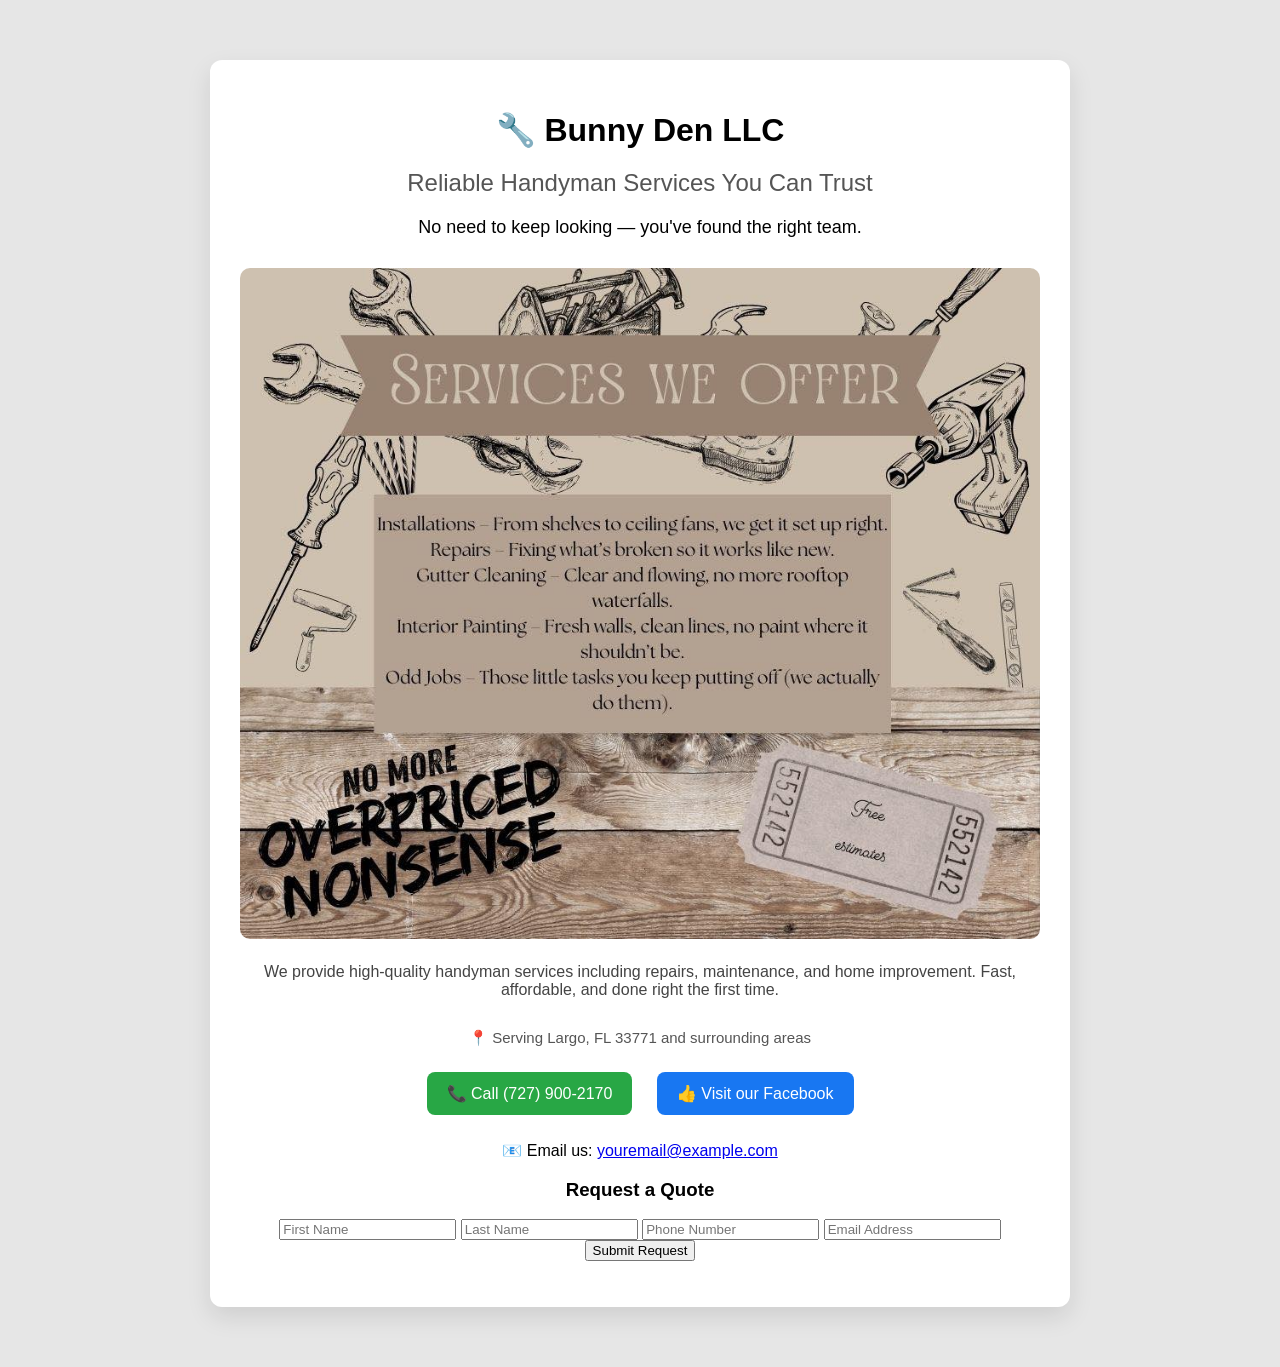
==== index.html @ 67f0410b "Add files via upload" ====
<!DOCTYPE html>
<html lang="en">
<head>
    <meta charset="UTF-8">
    <meta name="viewport" content="width=device-width, initial-scale=1.0">
    <title>Bunny Den LLC</title>
    <link rel="stylesheet" href="style.css">
</head>
<body>

<div class="container">
    <h1>🔧 Bunny Den LLC</h1>
    <h2>Reliable Handyman Services You Can Trust</h2>
    
    <p class="intro">
        No need to keep looking — you've found the right team.
    </p>

    <img src="imgs/services.jpg" alt="Services We Offer">

    <p class="description">
        We provide high-quality handyman services including repairs, maintenance,
        and home improvement. Fast, affordable, and done right the first time.
    </p>

    <!-- CONTACT BUTTONS -->
    <div class="contact-section">
        <p class="location">
            📍 Serving Largo, FL 33771 and surrounding areas
        </p>

        <a href="tel:17279002170" class="btn call-btn">
            📞 Call (727) 900-2170
        </a>

        <a href="https://www.facebook.com/profile.php?id=61579316041970" target="_blank" class="btn fb-btn">
            👍 Visit our Facebook
        </a>

        <p class="business-email">
            📧 Email us: <a href="mailto:youremail@example.com">youremail@example.com</a>
        </p>
    </div>

    <!-- CONTACT FORM -->
    <div class="form-section">
        <h3>Request a Quote</h3>

       <form action="https://formspree.io/f/mqegnjjg" method="POST" id="contactForm">

    <input type="text" name="firstName" placeholder="First Name" required>
    <input type="text" name="lastName" placeholder="Last Name" required>

    <input type="tel" name="phone" id="phone" placeholder="Phone Number">
    <input type="email" name="email" id="email" placeholder="Email Address">

    <button type="submit">Submit Request</button>
    <input type="hidden" name="_subject" value="New Bunny Den LLC Request">
</form>

<p id="formMessage"></p>

        <p id="formMessage"></p>
    </div>

</div>

<!-- SIMPLE VALIDATION -->
<script>
document.getElementById("contactForm").addEventListener("submit", function(e) {
    const phone = document.getElementById("phone").value.trim();
    const email = document.getElementById("email").value.trim();

    if (!phone && !email) {
        e.preventDefault();
        document.getElementById("formMessage").style.color = "red";
        document.getElementById("formMessage").textContent = 
            "Please enter either a phone number or an email.";
    }
});
</script>

</body>
</html>
---- style.css ----
﻿body {
    background-color: #e6e6e6;
    font-family: Arial, sans-serif;
    margin: 0;
}

/* Main container */
.container {
    max-width: 800px;
    margin: 60px auto;
    background: white;
    padding: 30px;
    border-radius: 12px;
    box-shadow: 0 10px 25px rgba(0,0,0,0.1);
    text-align: center;
}

/* Headings */
h1 {
    margin-bottom: 10px;
}

h2 {
    color: #555;
    font-weight: normal;
    margin-bottom: 20px;
}

/* Text */
.intro {
    font-size: 18px;
    margin-bottom: 20px;
}

.description {
    color: #444;
    margin-top: 20px;
}

/* Image */
img {
    width: 100%;
    border-radius: 10px;
    margin-top: 10px;
}

/* Contact Section */
.contact-section {
    margin-top: 30px;
}

/* Location text */
.location {
    margin-bottom: 15px;
    color: #555;
    font-size: 15px;
}

/* Buttons */
.btn {
    display: inline-block;
    margin: 10px;
    padding: 12px 20px;
    text-decoration: none;
    color: white;
    border-radius: 8px;
    font-size: 16px;
    transition: 0.3s;
}

/* Call button */
.call-btn {
    background-color: #28a745;
}

.call-btn:hover {
    background-color: #1e7e34;
}

/* Facebook button */
.fb-btn {
    background-color: #1877f2;
}

.fb-btn:hover {
    background-color: #145ccc;
}
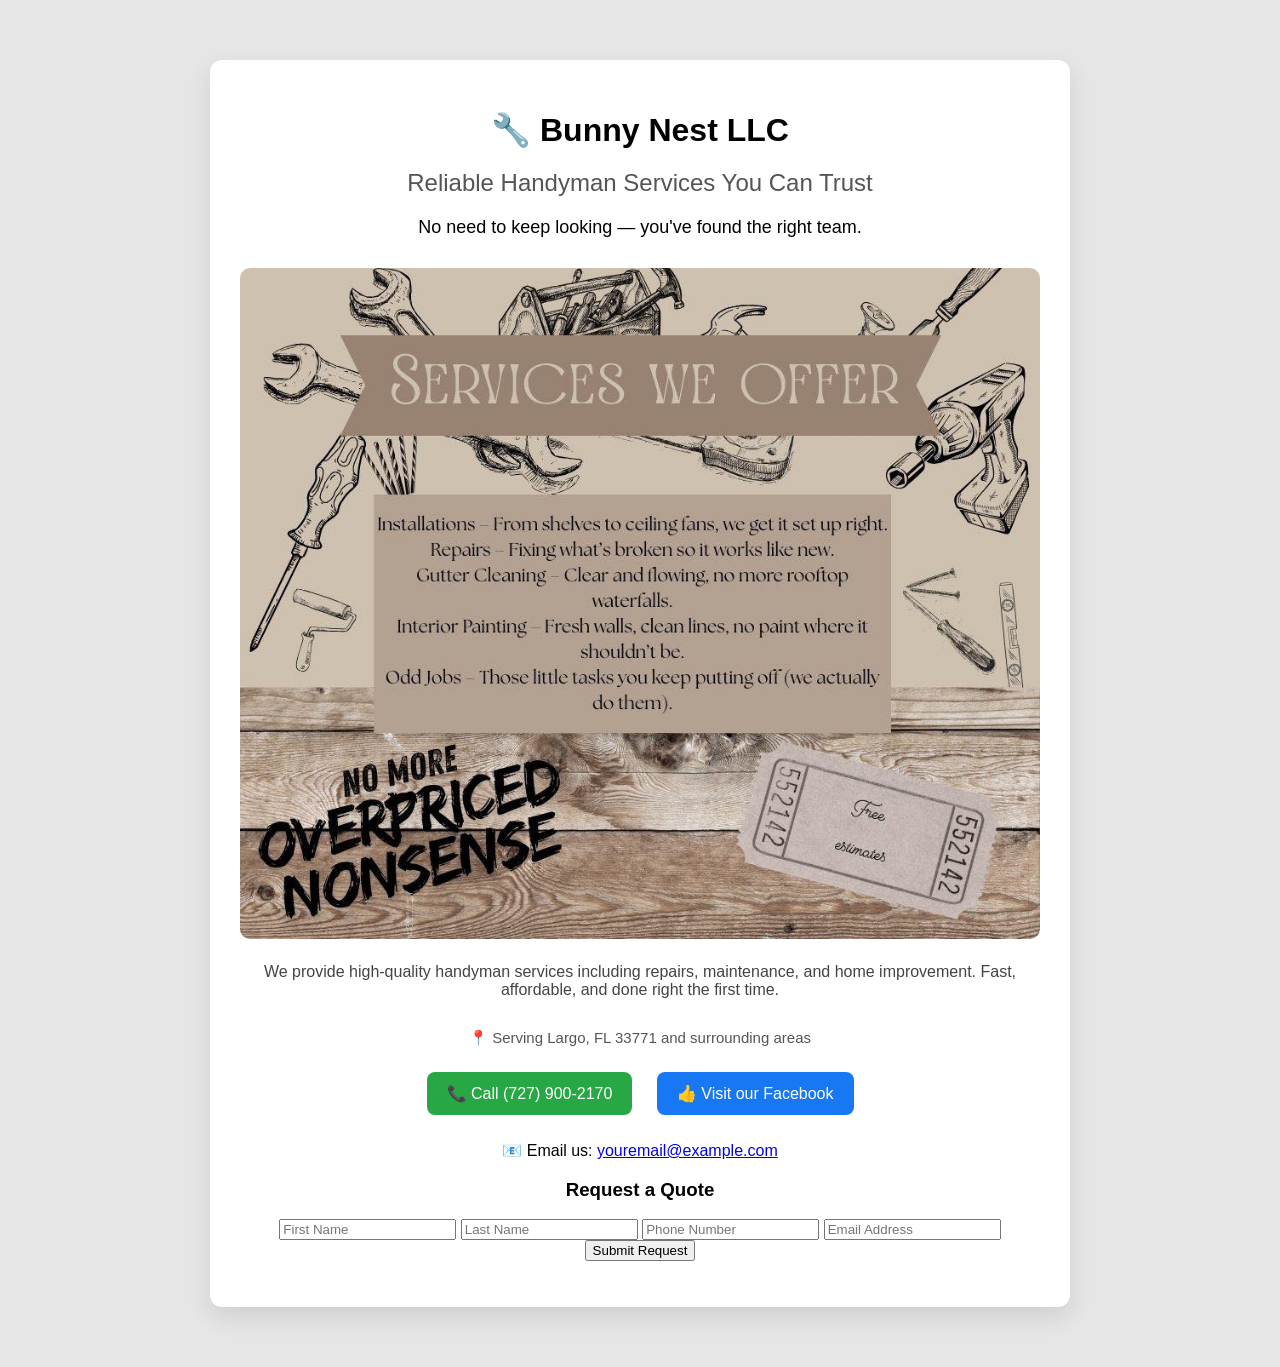
==== commit bc96bafe: "Add files via upload" ====
--- a/index.html
+++ b/index.html
@@ -3,13 +3,13 @@
 <head>
     <meta charset="UTF-8">
     <meta name="viewport" content="width=device-width, initial-scale=1.0">
-    <title>Bunny Den LLC</title>
+    <title>Bunny Nest LLC</title>
     <link rel="stylesheet" href="style.css">
 </head>
 <body>
 
 <div class="container">
-    <h1>🔧 Bunny Den LLC</h1>
+    <h1>🔧 Bunny Nest LLC</h1>
     <h2>Reliable Handyman Services You Can Trust</h2>
     
     <p class="intro">
@@ -55,7 +55,7 @@
     <input type="email" name="email" id="email" placeholder="Email Address">
 
     <button type="submit">Submit Request</button>
-    <input type="hidden" name="_subject" value="New Bunny Den LLC Request">
+    <input type="hidden" name="_subject" value="New Bunny Nest LLC Request">
 </form>
 
 <p id="formMessage"></p>
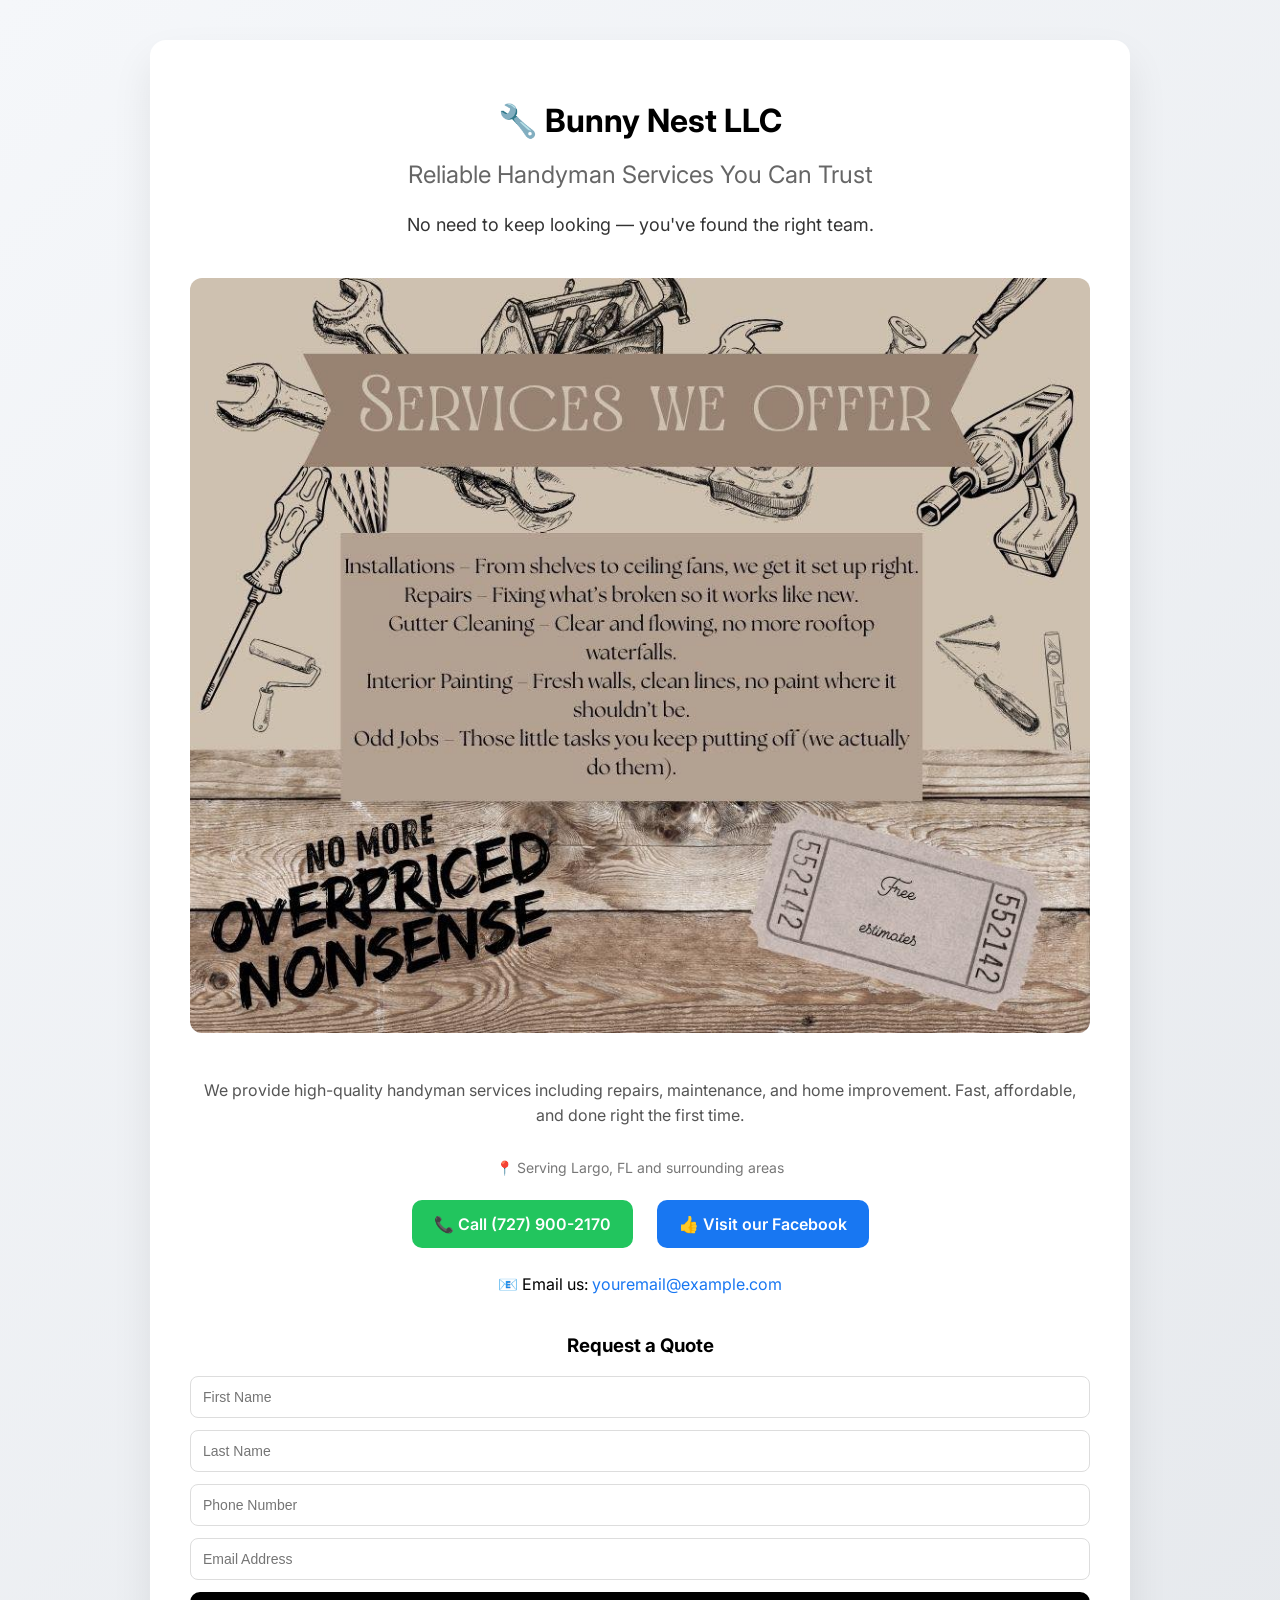
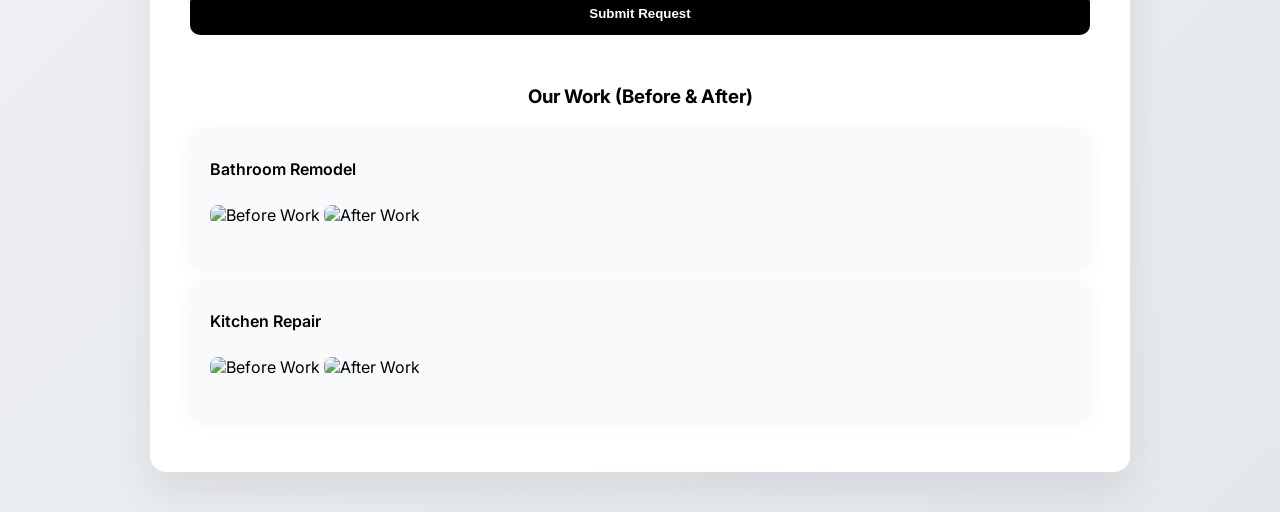
==== commit 68193d30: "Refactor index.html with new styles and features Updated HTML structure and styles for Bunny Nest LL" ====
--- a/index.html
+++ b/index.html
@@ -1,84 +1,274 @@
 <!DOCTYPE html>
 <html lang="en">
 <head>
-    <meta charset="UTF-8">
-    <meta name="viewport" content="width=device-width, initial-scale=1.0">
-    <title>Bunny Nest LLC</title>
-    <link rel="stylesheet" href="style.css">
+<meta charset="UTF-8">
+<meta name="viewport" content="width=device-width, initial-scale=1.0">
+<title>Bunny Nest LLC</title>
+<link href="https://fonts.googleapis.com/css2?family=Inter:wght@300;400;600;700&display=swap" rel="stylesheet">
+<meta name="google-site-verification" content="5T_DUXncVf-V7iSRfcYEjohZPpkpBGQRiDGGv3_CYog" />
+
+<style>
+body {
+    margin: 0;
+    font-family: 'Inter', sans-serif;
+    background: linear-gradient(135deg, #f5f7fa, #e4e7eb);
+}
+
+.container {
+    max-width: 900px;
+    margin: 40px auto;
+    background: white;
+    padding: 40px;
+    border-radius: 16px;
+    box-shadow: 0 20px 40px rgba(0,0,0,0.08);
+    text-align: center;
+}
+
+h1 {
+    font-size: 32px;
+    margin-bottom: 5px;
+}
+
+h2 {
+    color: #666;
+    font-weight: 400;
+    margin-bottom: 25px;
+}
+
+.intro {
+    font-size: 18px;
+    color: #333;
+}
+
+img {
+    width: 100%;
+    border-radius: 12px;
+    margin: 25px 0;
+}
+
+.description {
+    color: #555;
+    line-height: 1.6;
+}
+
+.contact-section {
+    margin-top: 30px;
+}
+
+.location {
+    font-size: 14px;
+    color: #777;
+}
+
+.btn {
+    display: inline-block;
+    margin: 10px;
+    padding: 14px 22px;
+    border-radius: 10px;
+    text-decoration: none;
+    font-weight: 600;
+    transition: all 0.25s ease;
+}
+
+.call-btn {
+    background: #22c55e;
+    color: white;
+}
+
+.call-btn:hover {
+    transform: translateY(-2px);
+    box-shadow: 0 10px 20px rgba(0,0,0,0.1);
+}
+
+.fb-btn {
+    background: #1877f2;
+    color: white;
+}
+
+.fb-btn:hover {
+    transform: translateY(-2px);
+}
+
+.business-email a {
+    color: #1877f2;
+    text-decoration: none;
+}
+
+.form-section {
+    margin-top: 40px;
+    text-align: left;
+}
+
+.form-section h3 {
+    text-align: center;
+}
+
+form {
+    display: grid;
+    gap: 12px;
+}
+
+input {
+    padding: 12px;
+    border-radius: 8px;
+    border: 1px solid #ddd;
+    font-size: 14px;
+}
+
+input:focus {
+    outline: none;
+    border-color: #1877f2;
+}
+
+button {
+    padding: 14px;
+    border: none;
+    border-radius: 10px;
+    background: black;
+    color: white;
+    font-weight: 600;
+    cursor: pointer;
+    transition: 0.2s;
+}
+
+button:hover {
+    background: #333;
+}
+
+#formMessage {
+    margin-top: 10px;
+    font-size: 14px;
+}
+
+.success {
+    color: green;
+}
+
+.error {
+    color: red;
+}
+
+/* REFERENCES SECTION */
+.references {
+    margin-top: 50px;
+    text-align: left;
+}
+
+.references h3 {
+    text-align: center;
+    margin-bottom: 20px;
+}
+
+.reference-card {
+    background: #f9fafb;
+    padding: 15px 20px;
+    border-radius: 10px;
+    margin-bottom: 15px;
+    box-shadow: 0 5px 15px rgba(0,0,0,0.05);
+}
+
+.reference-name {
+    font-weight: 600;
+}
+
+.reference-contact {
+    font-size: 14px;
+    color: #555;
+}
+
+@media (max-width: 600px) {
+    .container {
+        padding: 25px;
+    }
+}
+</style>
 </head>
+
 <body>
 
 <div class="container">
-    <h1>🔧 Bunny Nest LLC</h1>
-    <h2>Reliable Handyman Services You Can Trust</h2>
-    
-    <p class="intro">
-        No need to keep looking — you've found the right team.
-    </p>
-
-    <img src="imgs/services.jpg" alt="Services We Offer">
-
-    <p class="description">
-        We provide high-quality handyman services including repairs, maintenance,
-        and home improvement. Fast, affordable, and done right the first time.
-    </p>
-
-    <!-- CONTACT BUTTONS -->
-    <div class="contact-section">
-        <p class="location">
-            📍 Serving Largo, FL 33771 and surrounding areas
-        </p>
-
-        <a href="tel:17279002170" class="btn call-btn">
-            📞 Call (727) 900-2170
-        </a>
-
-        <a href="https://www.facebook.com/profile.php?id=61579316041970" target="_blank" class="btn fb-btn">
-            👍 Visit our Facebook
-        </a>
-
-        <p class="business-email">
-            📧 Email us: <a href="mailto:youremail@example.com">youremail@example.com</a>
-        </p>
-    </div>
-
-    <!-- CONTACT FORM -->
-    <div class="form-section">
-        <h3>Request a Quote</h3>
-
-       <form action="https://formspree.io/f/mqegnjjg" method="POST" id="contactForm">
-
-    <input type="text" name="firstName" placeholder="First Name" required>
-    <input type="text" name="lastName" placeholder="Last Name" required>
-
-    <input type="tel" name="phone" id="phone" placeholder="Phone Number">
-    <input type="email" name="email" id="email" placeholder="Email Address">
-
-    <button type="submit">Submit Request</button>
-    <input type="hidden" name="_subject" value="New Bunny Nest LLC Request">
+
+<h1>🔧 Bunny Nest LLC</h1>
+<h2>Reliable Handyman Services You Can Trust</h2>
+
+<p class="intro">No need to keep looking — you've found the right team.</p>
+
+<img src="imgs/services.jpg" alt="Services We Offer">
+
+<p class="description">
+We provide high-quality handyman services including repairs, maintenance, and home improvement.
+Fast, affordable, and done right the first time.
+</p>
+
+<div class="contact-section">
+<p class="location">📍 Serving Largo, FL and surrounding areas</p>
+
+<a href="tel:17279002170" class="btn call-btn">📞 Call (727) 900-2170</a>
+
+<a href="https://www.facebook.com/profile.php?id=61579316041970" target="_blank" class="btn fb-btn">👍 Visit our Facebook</a>
+
+<p class="business-email">
+📧 Email us: <a href="mailto:youremail@example.com">youremail@example.com</a>
+</p>
+</div>
+
+<div class="form-section">
+<h3>Request a Quote</h3>
+
+<form action="https://formspree.io/f/mqegnjjg" method="POST" id="contactForm">
+<input type="text" name="firstName" placeholder="First Name" required>
+<input type="text" name="lastName" placeholder="Last Name" required>
+<input type="tel" name="phone" id="phone" placeholder="Phone Number">
+<input type="email" name="email" id="email" placeholder="Email Address">
+
+<button type="submit">Submit Request</button>
+<input type="hidden" name="_subject" value="New Bunny Nest LLC Request">
 </form>
 
 <p id="formMessage"></p>
-
-        <p id="formMessage"></p>
-    </div>
-
-</div>
-
-<!-- SIMPLE VALIDATION -->
+</div>
+
+<!-- BEFORE & AFTER GALLERY -->
+<div class="references">
+<h3>Our Work (Before & After)</h3>
+
+<div class="reference-card">
+<p class="reference-name">Bathroom Remodel</p>
+<img src="imgs/before1.jpg" alt="Before Work" style="width:100%; margin-top:10px; border-radius:8px;">
+<img src="imgs/after1.jpg" alt="After Work" style="width:100%; margin-top:10px; border-radius:8px;">
+</div>
+
+<div class="reference-card">
+<p class="reference-name">Kitchen Repair</p>
+<img src="imgs/before2.jpg" alt="Before Work" style="width:100%; margin-top:10px; border-radius:8px;">
+<img src="imgs/after2.jpg" alt="After Work" style="width:100%; margin-top:10px; border-radius:8px;">
+</div>
+
+<!-- Duplicate these blocks for more jobs -->
+
+</div>
+
+</div>
+
 <script>
-document.getElementById("contactForm").addEventListener("submit", function(e) {
+const form = document.getElementById("contactForm");
+const message = document.getElementById("formMessage");
+
+form.addEventListener("submit", function(e) {
     const phone = document.getElementById("phone").value.trim();
     const email = document.getElementById("email").value.trim();
 
     if (!phone && !email) {
         e.preventDefault();
-        document.getElementById("formMessage").style.color = "red";
-        document.getElementById("formMessage").textContent = 
-            "Please enter either a phone number or an email.";
+        message.className = "error";
+        message.textContent = "Please enter a phone number or email.";
+        return;
     }
+
+    message.className = "success";
+    message.textContent = "Sending...";
 });
 </script>
 
 </body>
-</html>+</html>
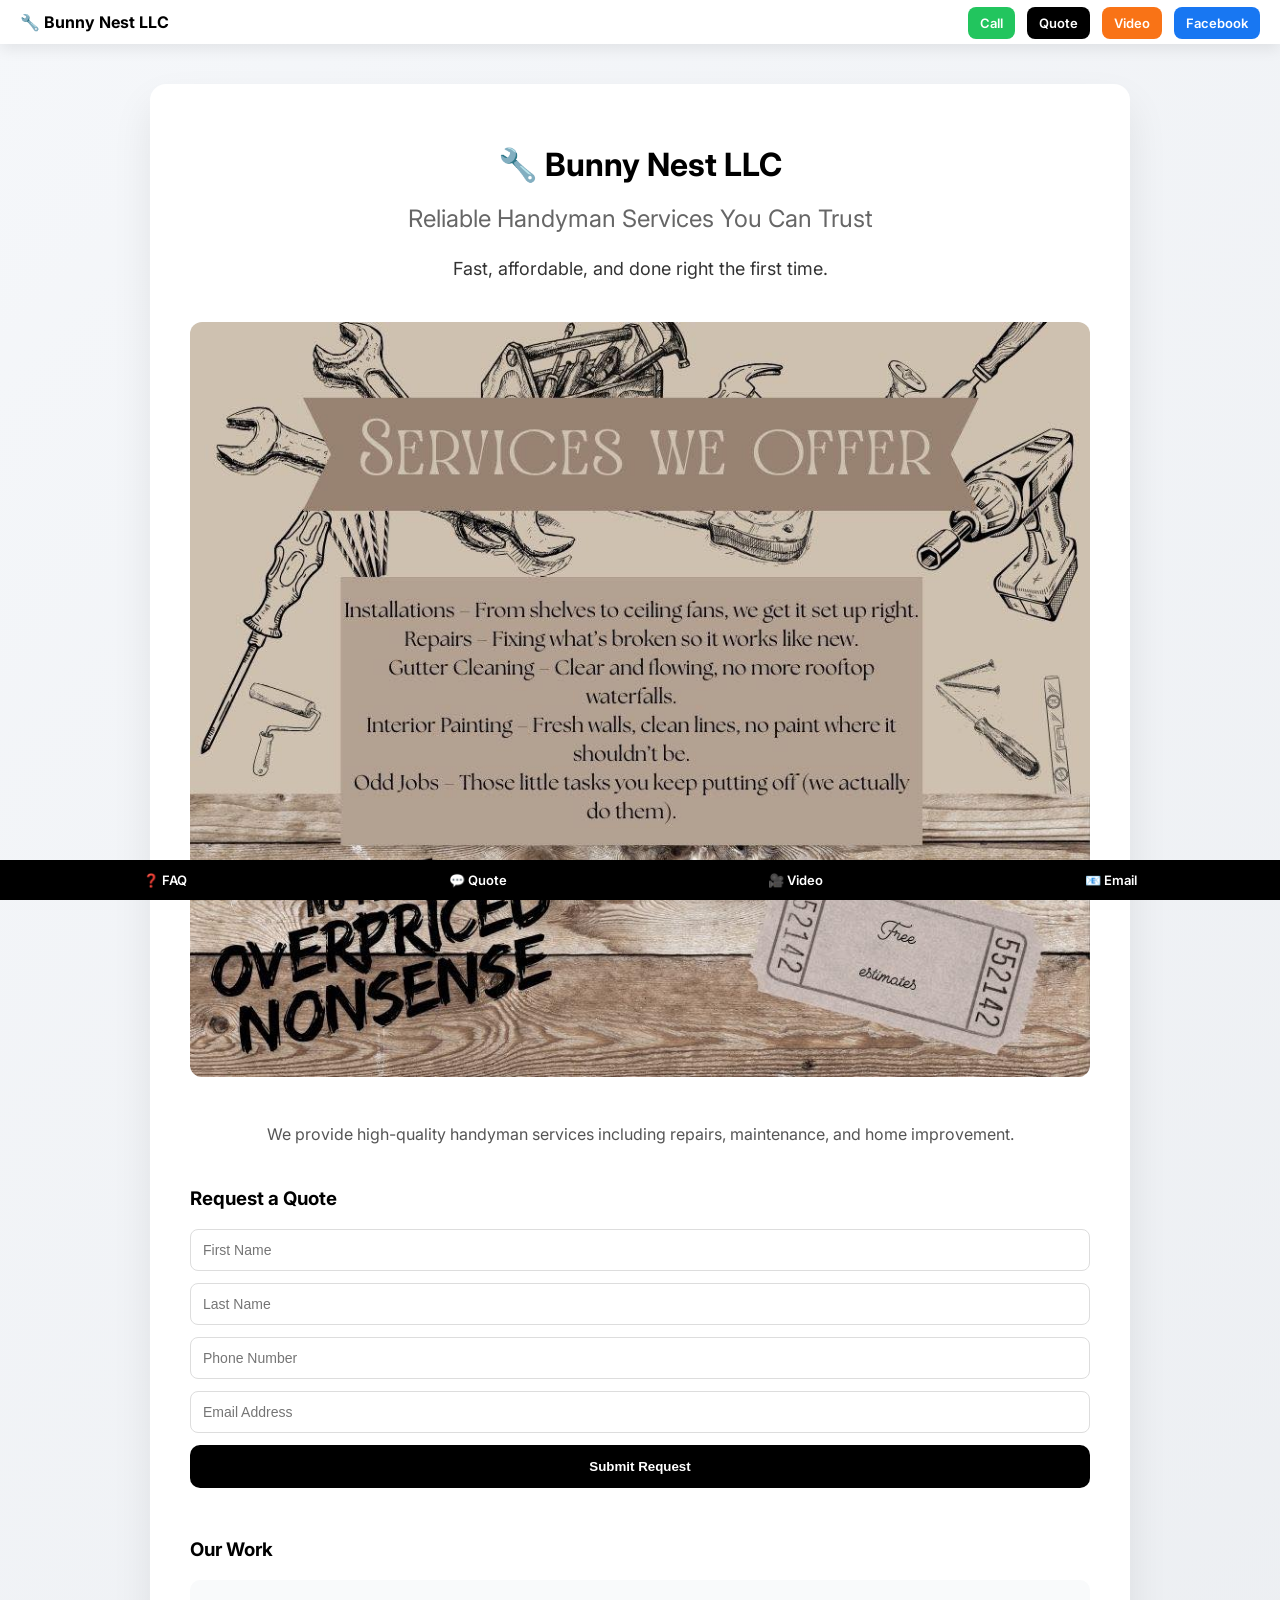
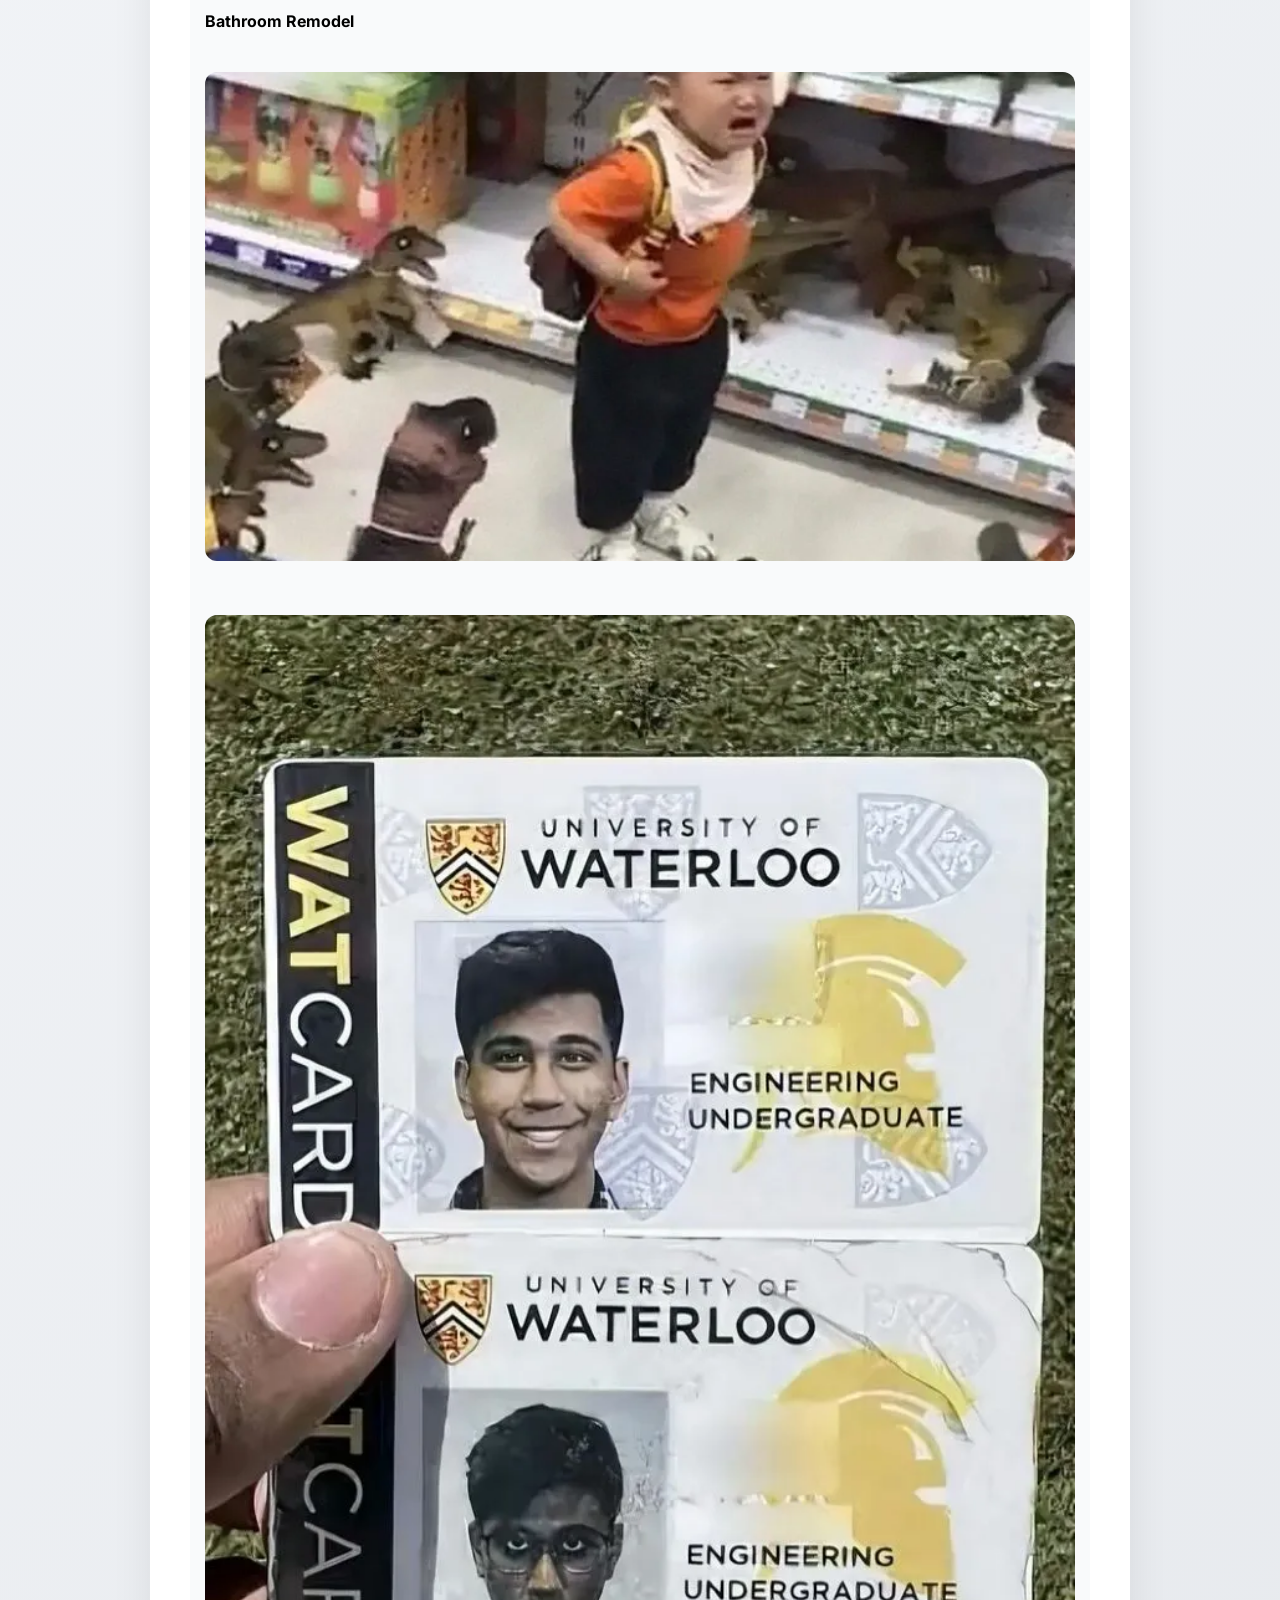
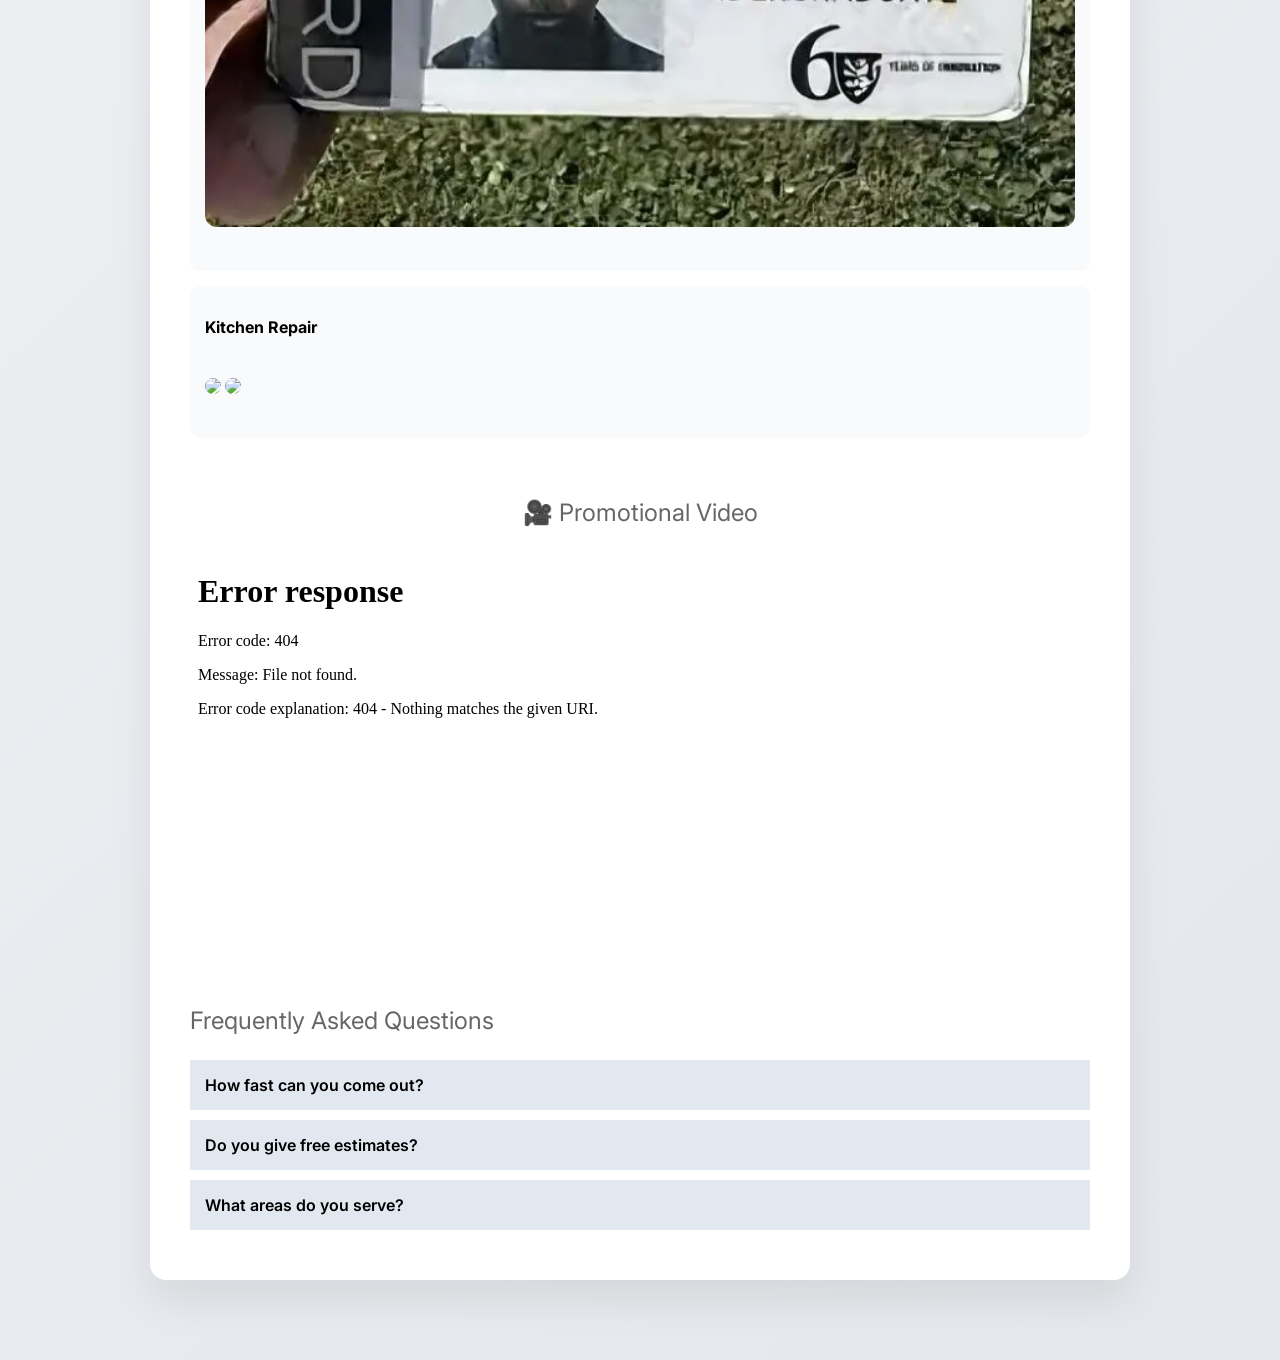
==== commit 30b0f67f: "video + faq + sticky header + bottom bar Added a sticky header and footer bar for improved navigatio" ====
--- a/index.html
+++ b/index.html
@@ -4,8 +4,8 @@
 <meta charset="UTF-8">
 <meta name="viewport" content="width=device-width, initial-scale=1.0">
 <title>Bunny Nest LLC</title>
+
 <link href="https://fonts.googleapis.com/css2?family=Inter:wght@300;400;600;700&display=swap" rel="stylesheet">
-<meta name="google-site-verification" content="5T_DUXncVf-V7iSRfcYEjohZPpkpBGQRiDGGv3_CYog" />
 
 <style>
 body {
@@ -14,6 +14,39 @@
     background: linear-gradient(135deg, #f5f7fa, #e4e7eb);
 }
 
+/* HEADER */
+header {
+    position: sticky;
+    top: 0;
+    background: white;
+    display: flex;
+    justify-content: space-between;
+    align-items: center;
+    padding: 12px 20px;
+    box-shadow: 0 5px 15px rgba(0,0,0,0.08);
+    z-index: 999;
+}
+
+header h3 {
+    margin: 0;
+    font-size: 16px;
+}
+
+.nav-buttons a {
+    margin-left: 8px;
+    text-decoration: none;
+    font-weight: 600;
+    padding: 8px 12px;
+    border-radius: 8px;
+    font-size: 13px;
+}
+
+.nav-call { background: #22c55e; color: white; }
+.nav-fb { background: #1877f2; color: white; }
+.nav-quote { background: black; color: white; }
+.nav-video { background: #f97316; color: white; }
+
+/* MAIN */
 .container {
     max-width: 900px;
     margin: 40px auto;
@@ -24,20 +57,17 @@
     text-align: center;
 }
 
-h1 {
-    font-size: 32px;
-    margin-bottom: 5px;
-}
-
-h2 {
-    color: #666;
-    font-weight: 400;
-    margin-bottom: 25px;
-}
+h1 { font-size: 32px; margin-bottom: 5px; }
+h2 { color: #666; font-weight: 400; margin-bottom: 25px; }
 
 .intro {
     font-size: 18px;
     color: #333;
+}
+
+.description {
+    color: #555;
+    line-height: 1.6;
 }
 
 img {
@@ -46,61 +76,10 @@
     margin: 25px 0;
 }
 
-.description {
-    color: #555;
-    line-height: 1.6;
-}
-
-.contact-section {
-    margin-top: 30px;
-}
-
-.location {
-    font-size: 14px;
-    color: #777;
-}
-
-.btn {
-    display: inline-block;
-    margin: 10px;
-    padding: 14px 22px;
-    border-radius: 10px;
-    text-decoration: none;
-    font-weight: 600;
-    transition: all 0.25s ease;
-}
-
-.call-btn {
-    background: #22c55e;
-    color: white;
-}
-
-.call-btn:hover {
-    transform: translateY(-2px);
-    box-shadow: 0 10px 20px rgba(0,0,0,0.1);
-}
-
-.fb-btn {
-    background: #1877f2;
-    color: white;
-}
-
-.fb-btn:hover {
-    transform: translateY(-2px);
-}
-
-.business-email a {
-    color: #1877f2;
-    text-decoration: none;
-}
-
+/* FORM */
 .form-section {
     margin-top: 40px;
     text-align: left;
-}
-
-.form-section h3 {
-    text-align: center;
 }
 
 form {
@@ -113,11 +92,6 @@
     border-radius: 8px;
     border: 1px solid #ddd;
     font-size: 14px;
-}
-
-input:focus {
-    outline: none;
-    border-color: #1877f2;
 }
 
 button {
@@ -128,145 +102,194 @@
     color: white;
     font-weight: 600;
     cursor: pointer;
-    transition: 0.2s;
-}
-
-button:hover {
-    background: #333;
-}
-
-#formMessage {
-    margin-top: 10px;
-    font-size: 14px;
-}
-
-.success {
-    color: green;
-}
-
-.error {
-    color: red;
-}
-
-/* REFERENCES SECTION */
+}
+
+/* GALLERY */
 .references {
     margin-top: 50px;
     text-align: left;
 }
 
-.references h3 {
-    text-align: center;
-    margin-bottom: 20px;
-}
-
 .reference-card {
     background: #f9fafb;
-    padding: 15px 20px;
+    padding: 15px;
     border-radius: 10px;
     margin-bottom: 15px;
-    box-shadow: 0 5px 15px rgba(0,0,0,0.05);
-}
-
-.reference-name {
-    font-weight: 600;
-}
-
-.reference-contact {
-    font-size: 14px;
+}
+
+/* VIDEO */
+.video-section {
+    margin-top: 60px;
+}
+
+.video-box {
+    margin-top: 20px;
+    border-radius: 12px;
+    overflow: hidden;
+}
+
+iframe {
+    width: 100%;
+    height: 400px;
+}
+
+/* FAQ */
+.faq {
+    margin-top: 50px;
+    text-align: left;
+}
+
+.faq-item {
+    background: #f1f5f9;
+    margin-bottom: 10px;
+    border-radius: 10px;
+}
+
+.faq-question {
+    padding: 15px;
+    cursor: pointer;
+    font-weight: 600;
+    background: #e2e8f0;
+}
+
+.faq-answer {
+    display: none;
+    padding: 15px;
     color: #555;
 }
 
+/* FOOTER BAR */
+.footer-bar {
+    position: sticky;
+    bottom: 0;
+    background: black;
+    color: white;
+    display: flex;
+    justify-content: space-around;
+    padding: 12px;
+    font-size: 13px;
+}
+
+.footer-bar a {
+    color: white;
+    text-decoration: none;
+    font-weight: 600;
+}
+
+/* MOBILE */
 @media (max-width: 600px) {
-    .container {
-        padding: 25px;
-    }
+    .container { padding: 25px; }
+    iframe { height: 220px; }
 }
 </style>
 </head>
 
 <body>
 
+<!-- HEADER -->
+<header>
+    <h3>🔧 Bunny Nest LLC</h3>
+    <div class="nav-buttons">
+        <a class="nav-call" href="tel:17279002170">Call</a>
+        <a class="nav-quote" href="#quote">Quote</a>
+        <a class="nav-video" href="#video">Video</a>
+        <a class="nav-fb" href="https://www.facebook.com/profile.php?id=61579316041970" target="_blank">Facebook</a>
+    </div>
+</header>
+
 <div class="container">
 
 <h1>🔧 Bunny Nest LLC</h1>
 <h2>Reliable Handyman Services You Can Trust</h2>
 
-<p class="intro">No need to keep looking — you've found the right team.</p>
-
-<img src="imgs/services.jpg" alt="Services We Offer">
+<p class="intro">Fast, affordable, and done right the first time.</p>
+
+<img src="imgs/services.jpg">
 
 <p class="description">
 We provide high-quality handyman services including repairs, maintenance, and home improvement.
-Fast, affordable, and done right the first time.
 </p>
 
-<div class="contact-section">
-<p class="location">📍 Serving Largo, FL and surrounding areas</p>
-
-<a href="tel:17279002170" class="btn call-btn">📞 Call (727) 900-2170</a>
-
-<a href="https://www.facebook.com/profile.php?id=61579316041970" target="_blank" class="btn fb-btn">👍 Visit our Facebook</a>
-
-<p class="business-email">
-📧 Email us: <a href="mailto:youremail@example.com">youremail@example.com</a>
-</p>
-</div>
-
-<div class="form-section">
+<!-- FORM -->
+<div id="quote" class="form-section">
 <h3>Request a Quote</h3>
 
-<form action="https://formspree.io/f/mqegnjjg" method="POST" id="contactForm">
+<form action="https://formspree.io/f/mqegnjjg" method="POST">
 <input type="text" name="firstName" placeholder="First Name" required>
 <input type="text" name="lastName" placeholder="Last Name" required>
-<input type="tel" name="phone" id="phone" placeholder="Phone Number">
-<input type="email" name="email" id="email" placeholder="Email Address">
-
+<input type="tel" name="phone" placeholder="Phone Number">
+<input type="email" name="email" placeholder="Email Address">
 <button type="submit">Submit Request</button>
-<input type="hidden" name="_subject" value="New Bunny Nest LLC Request">
 </form>
-
-<p id="formMessage"></p>
-</div>
-
-<!-- BEFORE & AFTER GALLERY -->
+</div>
+
+<!-- BEFORE & AFTER -->
 <div class="references">
-<h3>Our Work (Before & After)</h3>
+<h3>Our Work</h3>
 
 <div class="reference-card">
-<p class="reference-name">Bathroom Remodel</p>
-<img src="imgs/before1.jpg" alt="Before Work" style="width:100%; margin-top:10px; border-radius:8px;">
-<img src="imgs/after1.jpg" alt="After Work" style="width:100%; margin-top:10px; border-radius:8px;">
+<p><b>Bathroom Remodel</b></p>
+<img src="imgs/before1.jpg">
+<img src="imgs/after1.jpg">
 </div>
 
 <div class="reference-card">
-<p class="reference-name">Kitchen Repair</p>
-<img src="imgs/before2.jpg" alt="Before Work" style="width:100%; margin-top:10px; border-radius:8px;">
-<img src="imgs/after2.jpg" alt="After Work" style="width:100%; margin-top:10px; border-radius:8px;">
-</div>
-
-<!-- Duplicate these blocks for more jobs -->
-
-</div>
-
+<p><b>Kitchen Repair</b></p>
+<img src="imgs/before2.jpg">
+<img src="imgs/after2.jpg">
+</div>
+</div>
+
+<!-- VIDEO -->
+<div id="video" class="video-section">
+<h2>🎥 Promotional Video</h2>
+
+<div class="video-box">
+<iframe 
+src="imgs/promotional-vid.mp4" 
+frameborder="0" 
+allowfullscreen>
+</iframe>
+</div>
+</div>
+
+<!-- FAQ -->
+<div id="faq" class="faq">
+<h2>Frequently Asked Questions</h2>
+
+<div class="faq-item">
+<div class="faq-question">How fast can you come out?</div>
+<div class="faq-answer">Usually same-day or next-day depending on availability.</div>
+</div>
+
+<div class="faq-item">
+<div class="faq-question">Do you give free estimates?</div>
+<div class="faq-answer">Yes — all quotes are free.</div>
+</div>
+
+<div class="faq-item">
+<div class="faq-question">What areas do you serve?</div>
+<div class="faq-answer">We serve Largo, FL and surrounding areas.</div>
+</div>
+
+</div>
+
+</div>
+
+<!-- FOOTER BAR -->
+<div class="footer-bar">
+    <a href="#faq">❓ FAQ</a>
+    <a href="#quote">💬 Quote</a>
+    <a href="#video">🎥 Video</a>
+    <a href="mailto:youremail@example.com">📧 Email</a>
 </div>
 
 <script>
-const form = document.getElementById("contactForm");
-const message = document.getElementById("formMessage");
-
-form.addEventListener("submit", function(e) {
-    const phone = document.getElementById("phone").value.trim();
-    const email = document.getElementById("email").value.trim();
-
-    if (!phone && !email) {
-        e.preventDefault();
-        message.className = "error";
-        message.textContent = "Please enter a phone number or email.";
-        return;
-    }
-
-    message.className = "success";
-    message.textContent = "Sending...";
+document.querySelectorAll(".faq-question").forEach(q => {
+    q.addEventListener("click", () => {
+        const ans = q.nextElementSibling;
+        ans.style.display = ans.style.display === "block" ? "none" : "block";
+    });
 });
 </script>
 
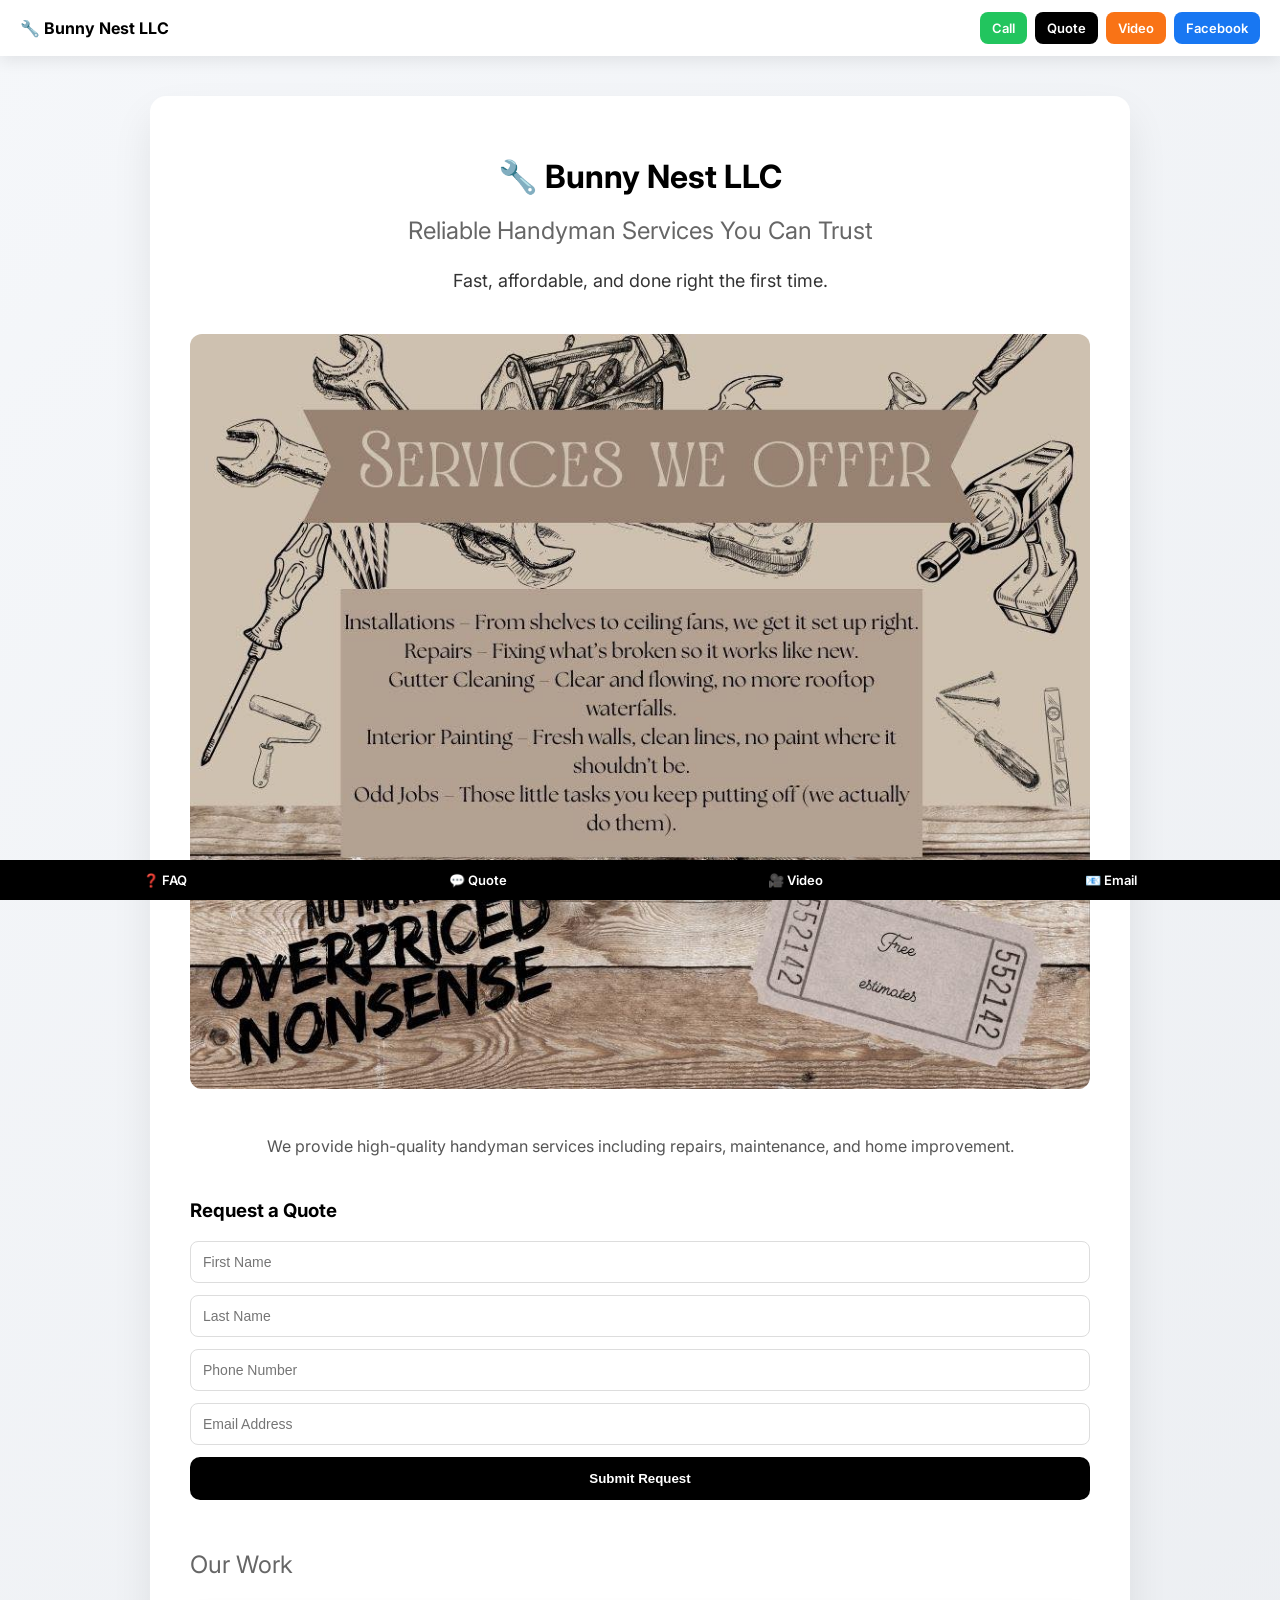
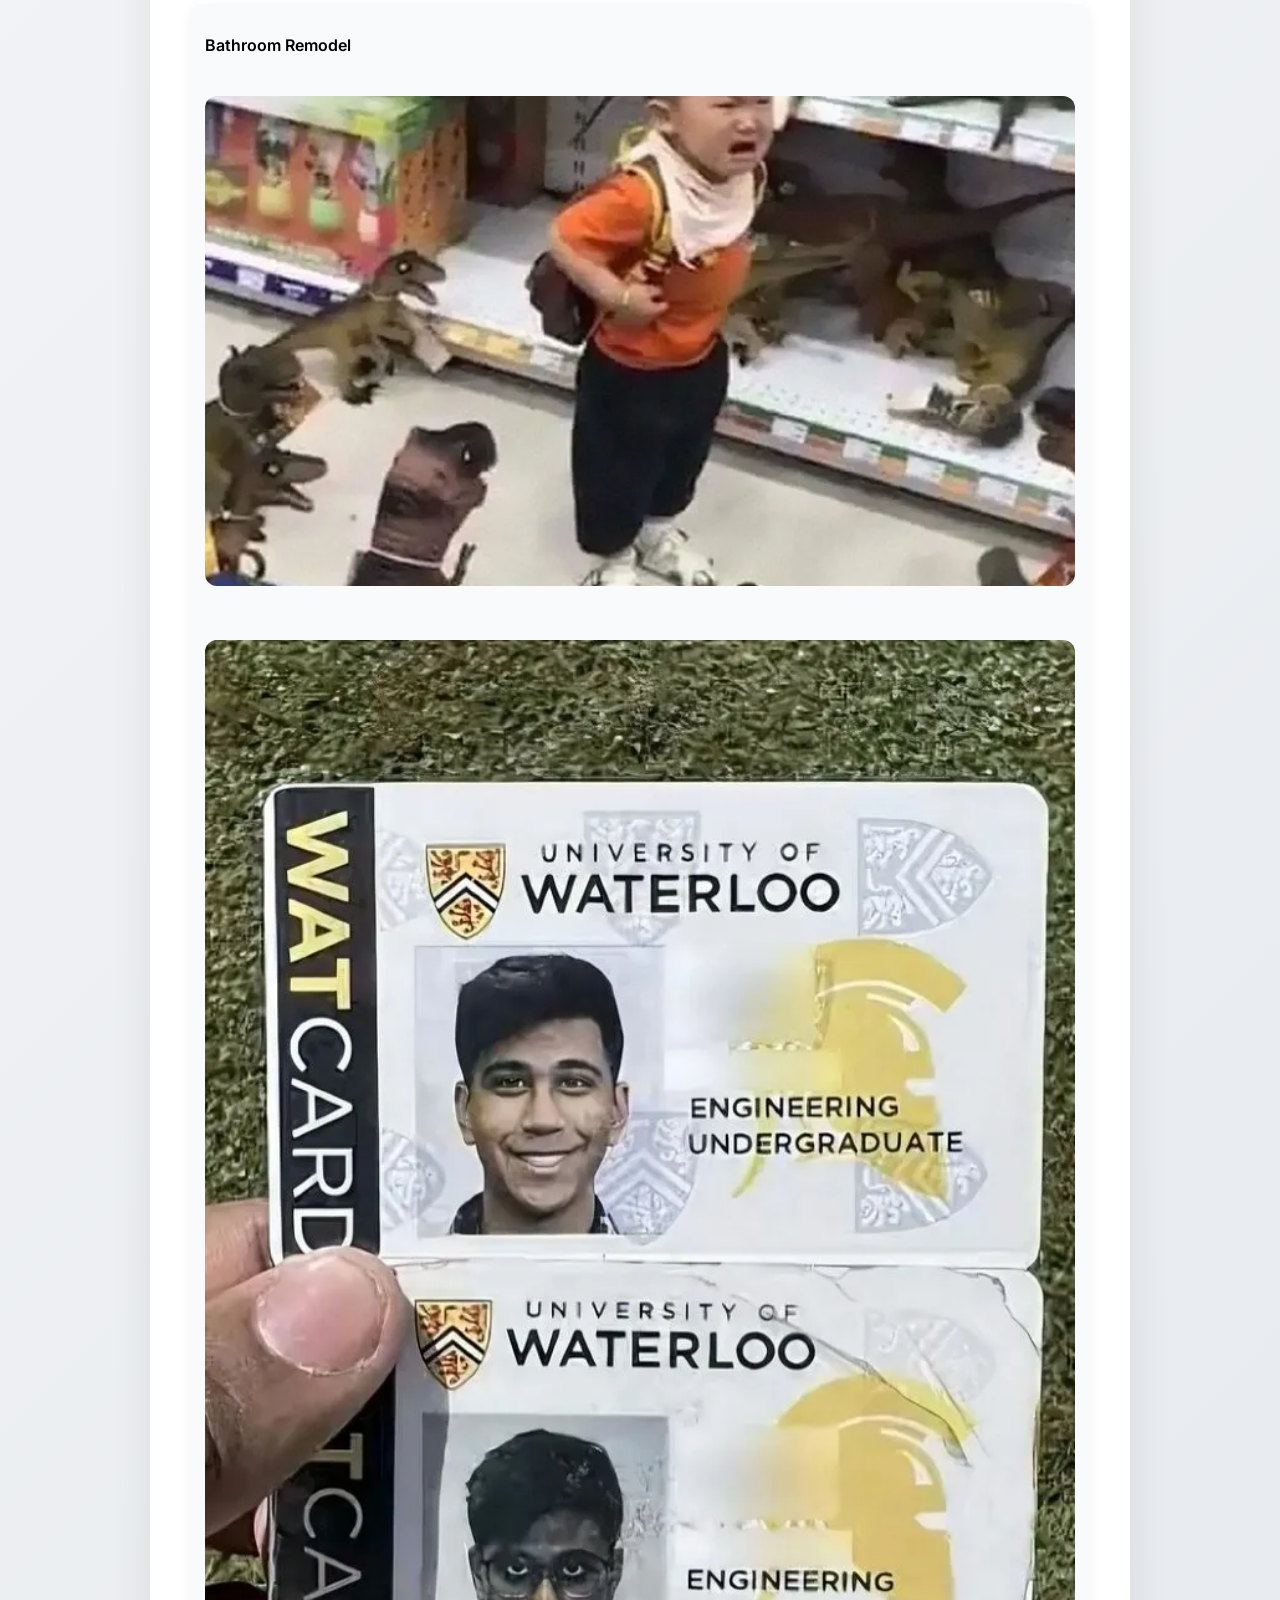
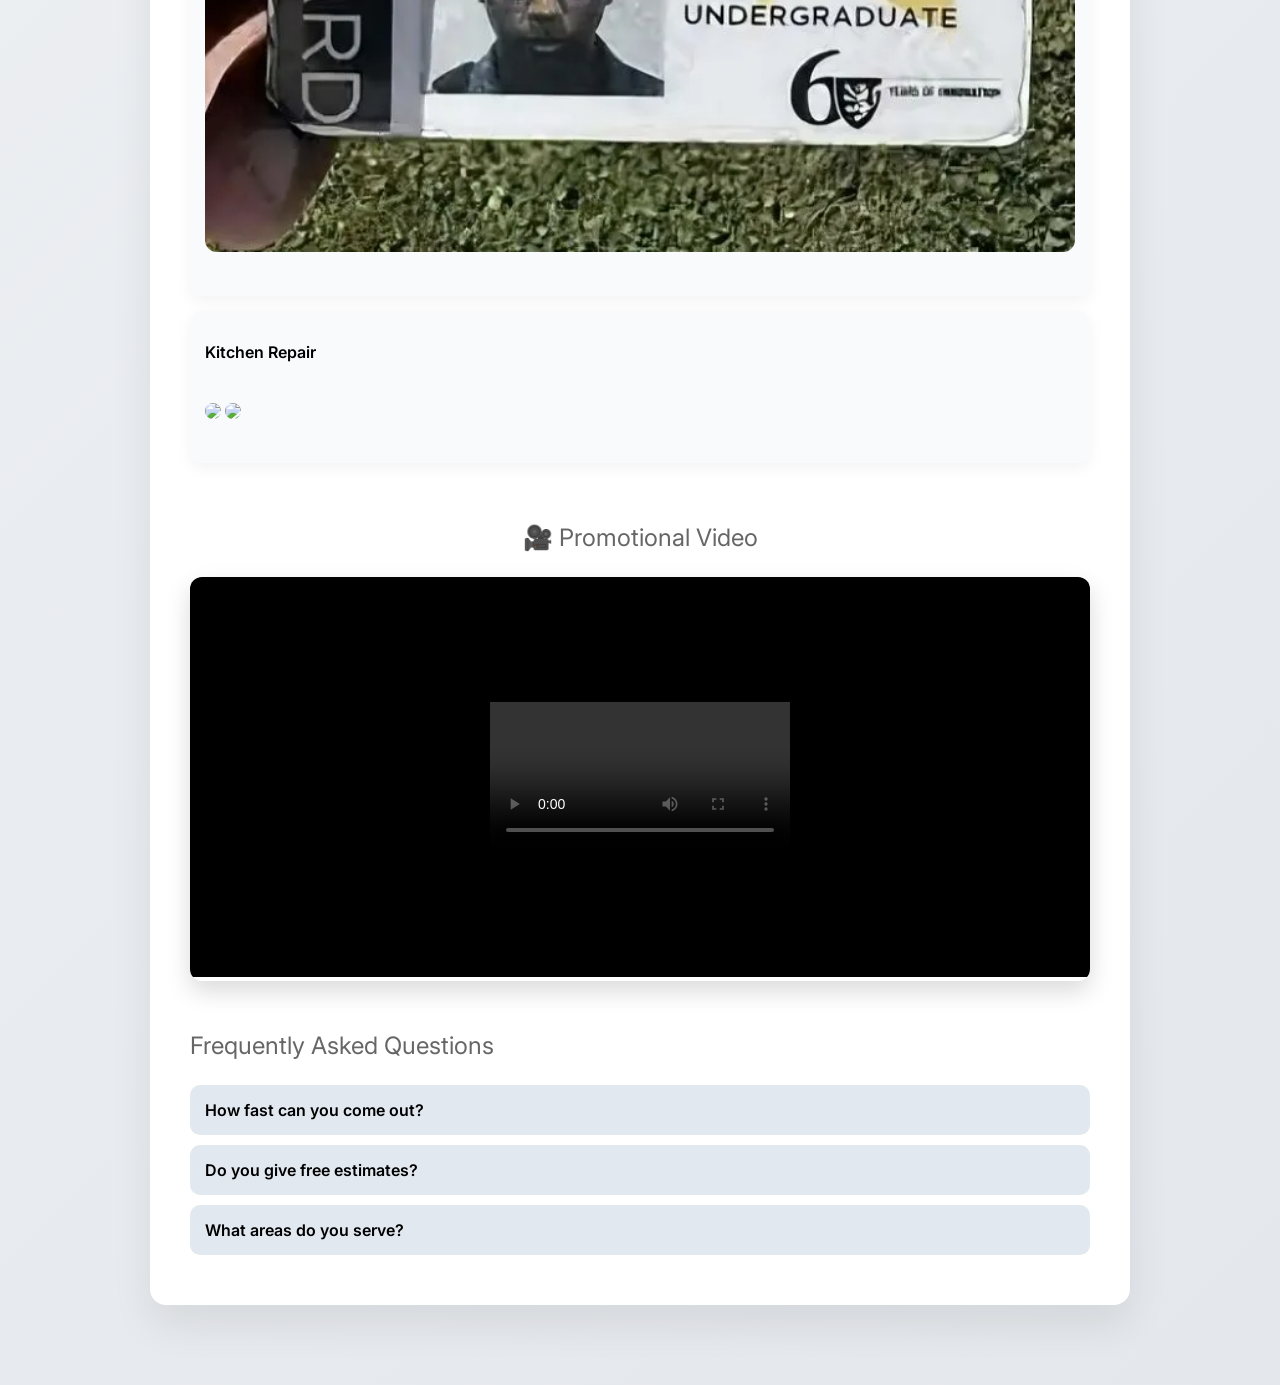
==== commit 61d7202b: "Enhance header and body styles for responsiveness Added smooth scrolling behavior and improved heade" ====
--- a/index.html
+++ b/index.html
@@ -12,9 +12,10 @@
     margin: 0;
     font-family: 'Inter', sans-serif;
     background: linear-gradient(135deg, #f5f7fa, #e4e7eb);
-}
-
-/* HEADER */
+    scroll-behavior: smooth;
+}
+
+/* ================= HEADER (FIXED) ================= */
 header {
     position: sticky;
     top: 0;
@@ -25,20 +26,30 @@
     padding: 12px 20px;
     box-shadow: 0 5px 15px rgba(0,0,0,0.08);
     z-index: 999;
+    flex-wrap: wrap;
+    gap: 10px;
 }
 
 header h3 {
     margin: 0;
     font-size: 16px;
+    white-space: nowrap;
+}
+
+.nav-buttons {
+    display: flex;
+    flex-wrap: wrap;
+    gap: 8px;
+    justify-content: flex-end;
 }
 
 .nav-buttons a {
-    margin-left: 8px;
     text-decoration: none;
     font-weight: 600;
     padding: 8px 12px;
     border-radius: 8px;
     font-size: 13px;
+    white-space: nowrap;
 }
 
 .nav-call { background: #22c55e; color: white; }
@@ -46,7 +57,7 @@
 .nav-quote { background: black; color: white; }
 .nav-video { background: #f97316; color: white; }
 
-/* MAIN */
+/* ================= MAIN ================= */
 .container {
     max-width: 900px;
     margin: 40px auto;
@@ -76,7 +87,7 @@
     margin: 25px 0;
 }
 
-/* FORM */
+/* ================= FORM ================= */
 .form-section {
     margin-top: 40px;
     text-align: left;
@@ -92,6 +103,11 @@
     border-radius: 8px;
     border: 1px solid #ddd;
     font-size: 14px;
+}
+
+input:focus {
+    outline: none;
+    border-color: #1877f2;
 }
 
 button {
@@ -104,7 +120,11 @@
     cursor: pointer;
 }
 
-/* GALLERY */
+button:hover {
+    background: #333;
+}
+
+/* ================= GALLERY ================= */
 .references {
     margin-top: 50px;
     text-align: left;
@@ -115,9 +135,14 @@
     padding: 15px;
     border-radius: 10px;
     margin-bottom: 15px;
-}
-
-/* VIDEO */
+    box-shadow: 0 5px 15px rgba(0,0,0,0.05);
+}
+
+.reference-card p {
+    font-weight: 600;
+}
+
+/* ================= VIDEO ================= */
 .video-section {
     margin-top: 60px;
 }
@@ -126,6 +151,7 @@
     margin-top: 20px;
     border-radius: 12px;
     overflow: hidden;
+    box-shadow: 0 10px 25px rgba(0,0,0,0.15);
 }
 
 iframe {
@@ -133,7 +159,7 @@
     height: 400px;
 }
 
-/* FAQ */
+/* ================= FAQ ================= */
 .faq {
     margin-top: 50px;
     text-align: left;
@@ -143,6 +169,7 @@
     background: #f1f5f9;
     margin-bottom: 10px;
     border-radius: 10px;
+    overflow: hidden;
 }
 
 .faq-question {
@@ -158,7 +185,7 @@
     color: #555;
 }
 
-/* FOOTER BAR */
+/* ================= FOOTER ================= */
 .footer-bar {
     position: sticky;
     bottom: 0;
@@ -176,10 +203,33 @@
     font-weight: 600;
 }
 
-/* MOBILE */
+/* ================= MOBILE FIXED HEADER ================= */
 @media (max-width: 600px) {
-    .container { padding: 25px; }
-    iframe { height: 220px; }
+
+    .container {
+        padding: 25px;
+    }
+
+    iframe {
+        height: 220px;
+    }
+
+    header {
+        flex-direction: column;
+        align-items: flex-start;
+    }
+
+    .nav-buttons {
+        width: 100%;
+        justify-content: space-between;
+    }
+
+    .nav-buttons a {
+        flex: 1;
+        text-align: center;
+        font-size: 12px;
+        padding: 8px 6px;
+    }
 }
 </style>
 </head>
@@ -189,6 +239,7 @@
 <!-- HEADER -->
 <header>
     <h3>🔧 Bunny Nest LLC</h3>
+
     <div class="nav-buttons">
         <a class="nav-call" href="tel:17279002170">Call</a>
         <a class="nav-quote" href="#quote">Quote</a>
@@ -197,6 +248,7 @@
     </div>
 </header>
 
+<!-- MAIN -->
 <div class="container">
 
 <h1>🔧 Bunny Nest LLC</h1>
@@ -204,7 +256,7 @@
 
 <p class="intro">Fast, affordable, and done right the first time.</p>
 
-<img src="imgs/services.jpg">
+<img src="imgs/services.jpg" alt="services">
 
 <p class="description">
 We provide high-quality handyman services including repairs, maintenance, and home improvement.
@@ -223,19 +275,19 @@
 </form>
 </div>
 
-<!-- BEFORE & AFTER -->
+<!-- GALLERY -->
 <div class="references">
-<h3>Our Work</h3>
+<h2>Our Work</h2>
 
 <div class="reference-card">
-<p><b>Bathroom Remodel</b></p>
+<p>Bathroom Remodel</p>
 <img src="imgs/before1.jpg">
 <img src="imgs/after1.jpg">
 </div>
 
 <div class="reference-card">
-<p><b>Kitchen Repair</b></p>
-<img src="imgs/before2.jpg">
+<p>Kitchen Repair</p>
+<img src="imgs/before2.gif">
 <img src="imgs/after2.jpg">
 </div>
 </div>
@@ -246,8 +298,8 @@
 
 <div class="video-box">
 <iframe 
-src="imgs/promotional-vid.mp4" 
-frameborder="0" 
+src="imgs/promotional-vid.mp4"
+frameborder="0"
 allowfullscreen>
 </iframe>
 </div>
@@ -276,7 +328,7 @@
 
 </div>
 
-<!-- FOOTER BAR -->
+<!-- FOOTER -->
 <div class="footer-bar">
     <a href="#faq">❓ FAQ</a>
     <a href="#quote">💬 Quote</a>
@@ -284,6 +336,7 @@
     <a href="mailto:youremail@example.com">📧 Email</a>
 </div>
 
+<!-- SCRIPT -->
 <script>
 document.querySelectorAll(".faq-question").forEach(q => {
     q.addEventListener("click", () => {
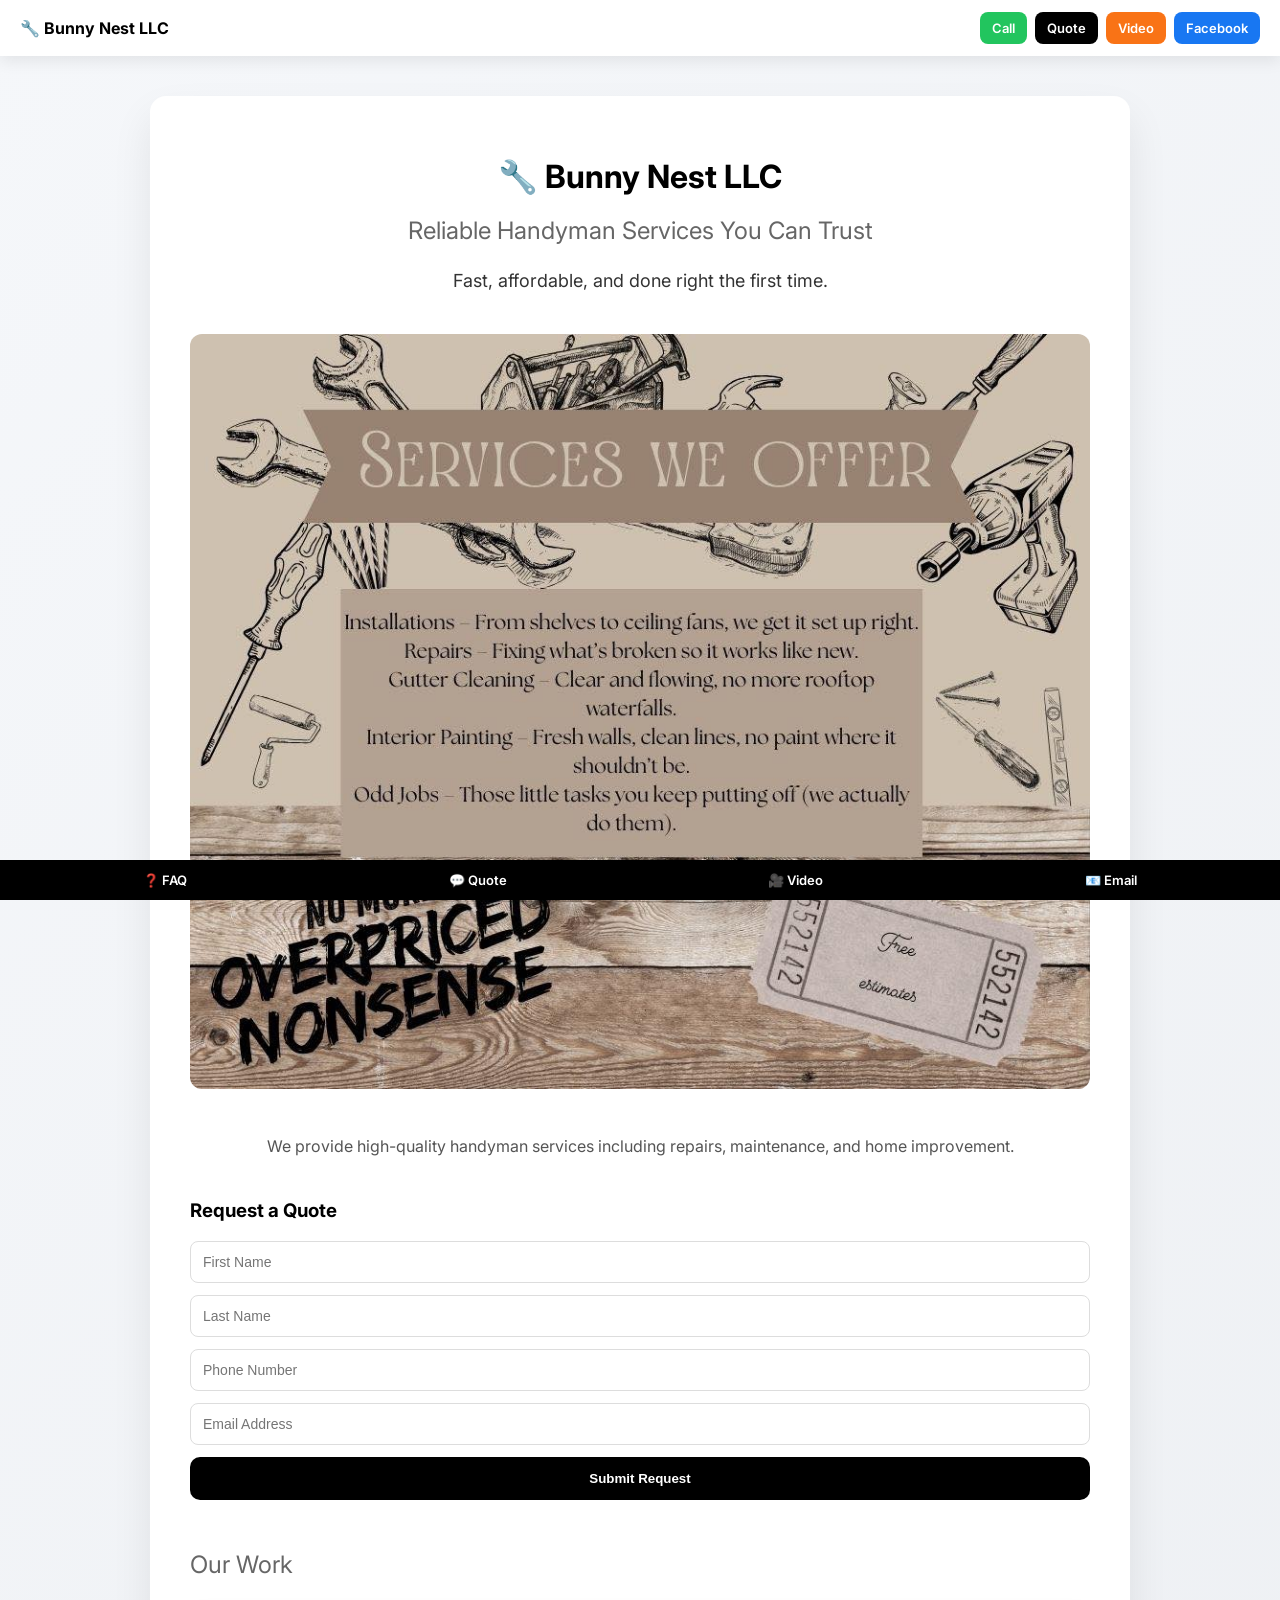
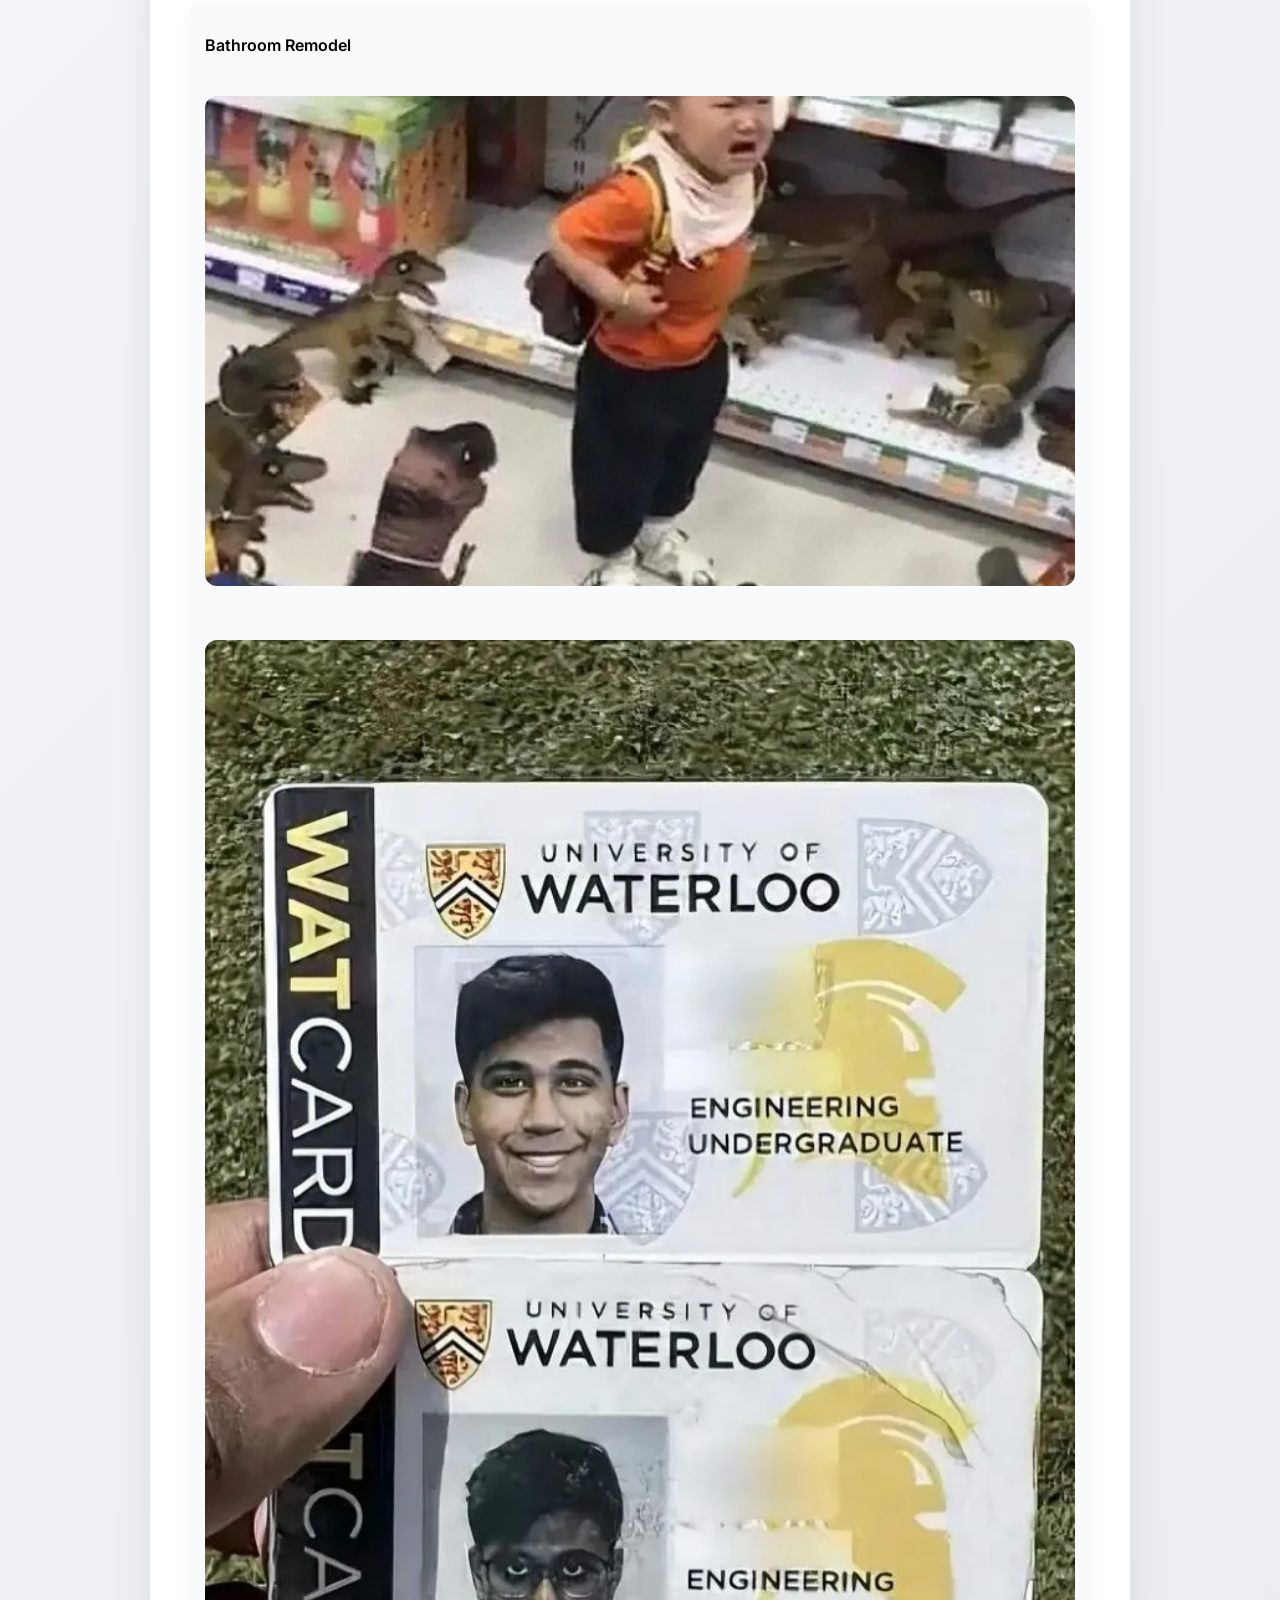
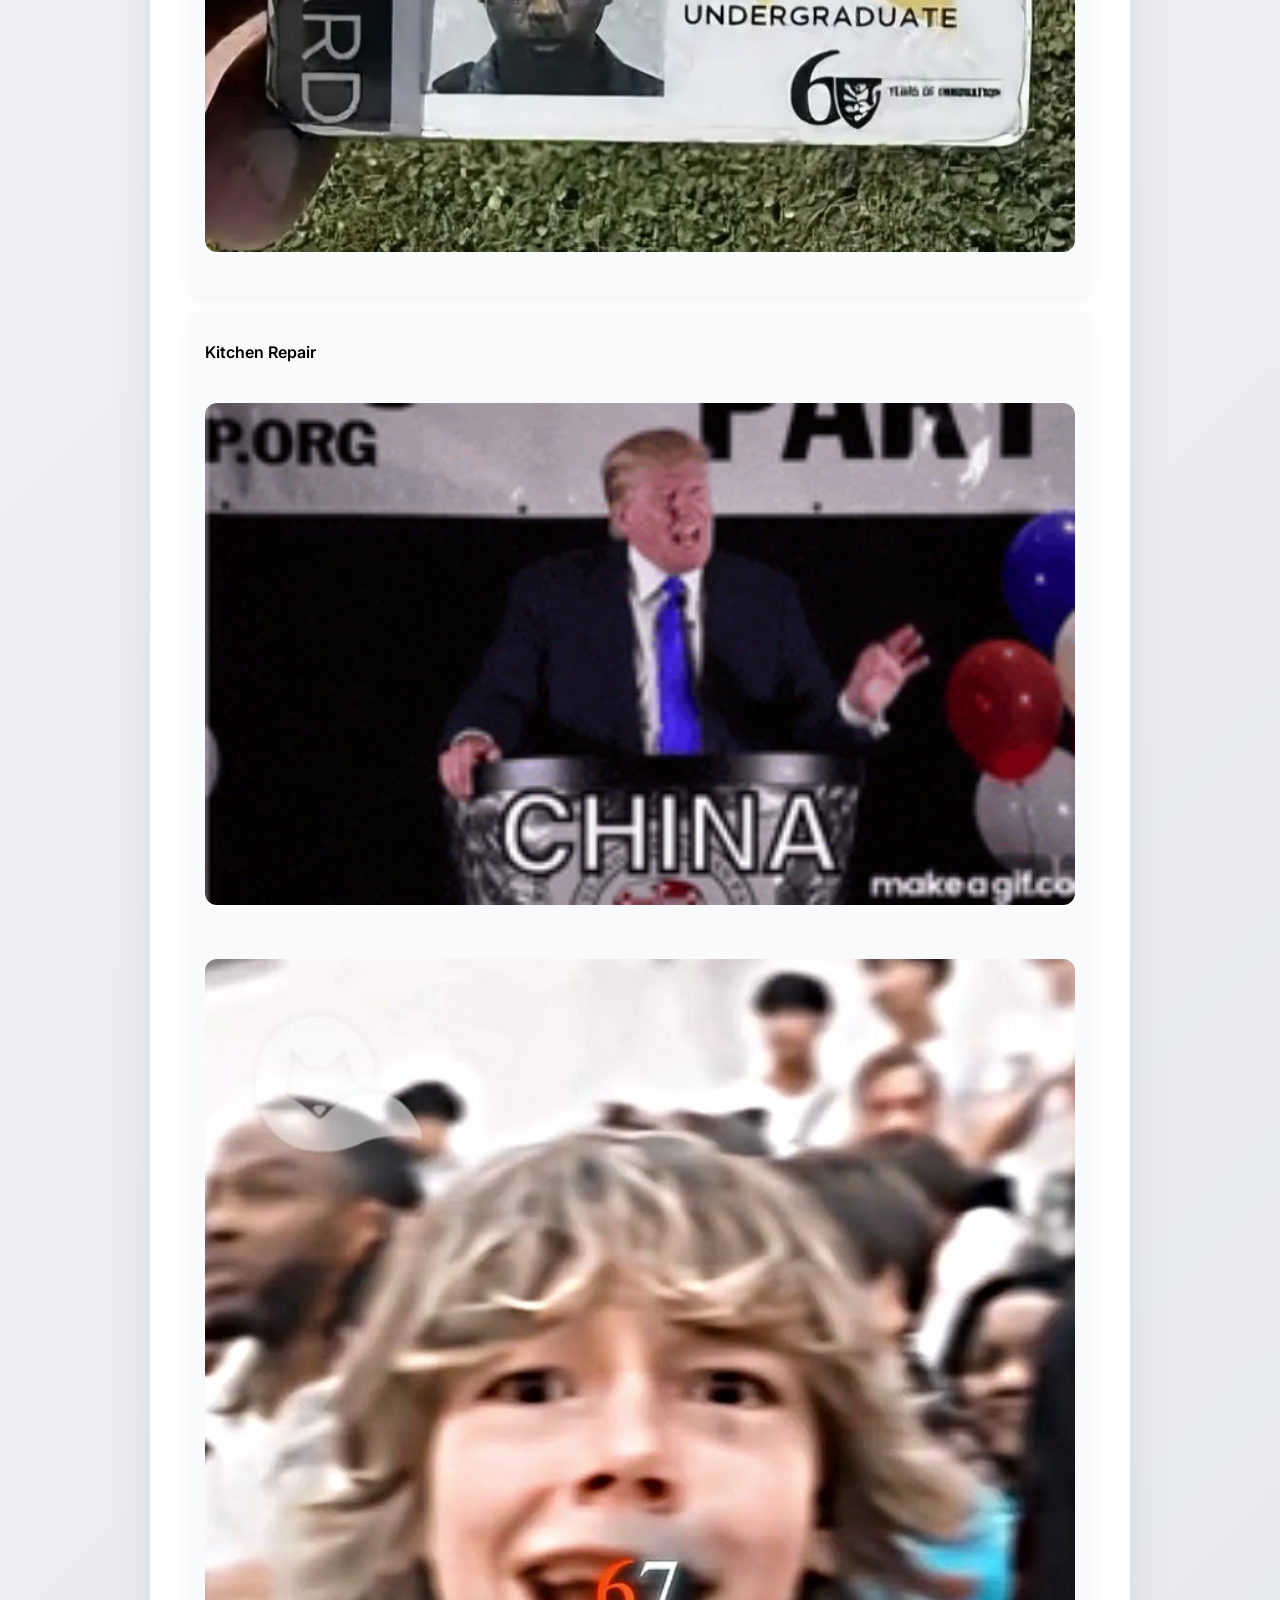
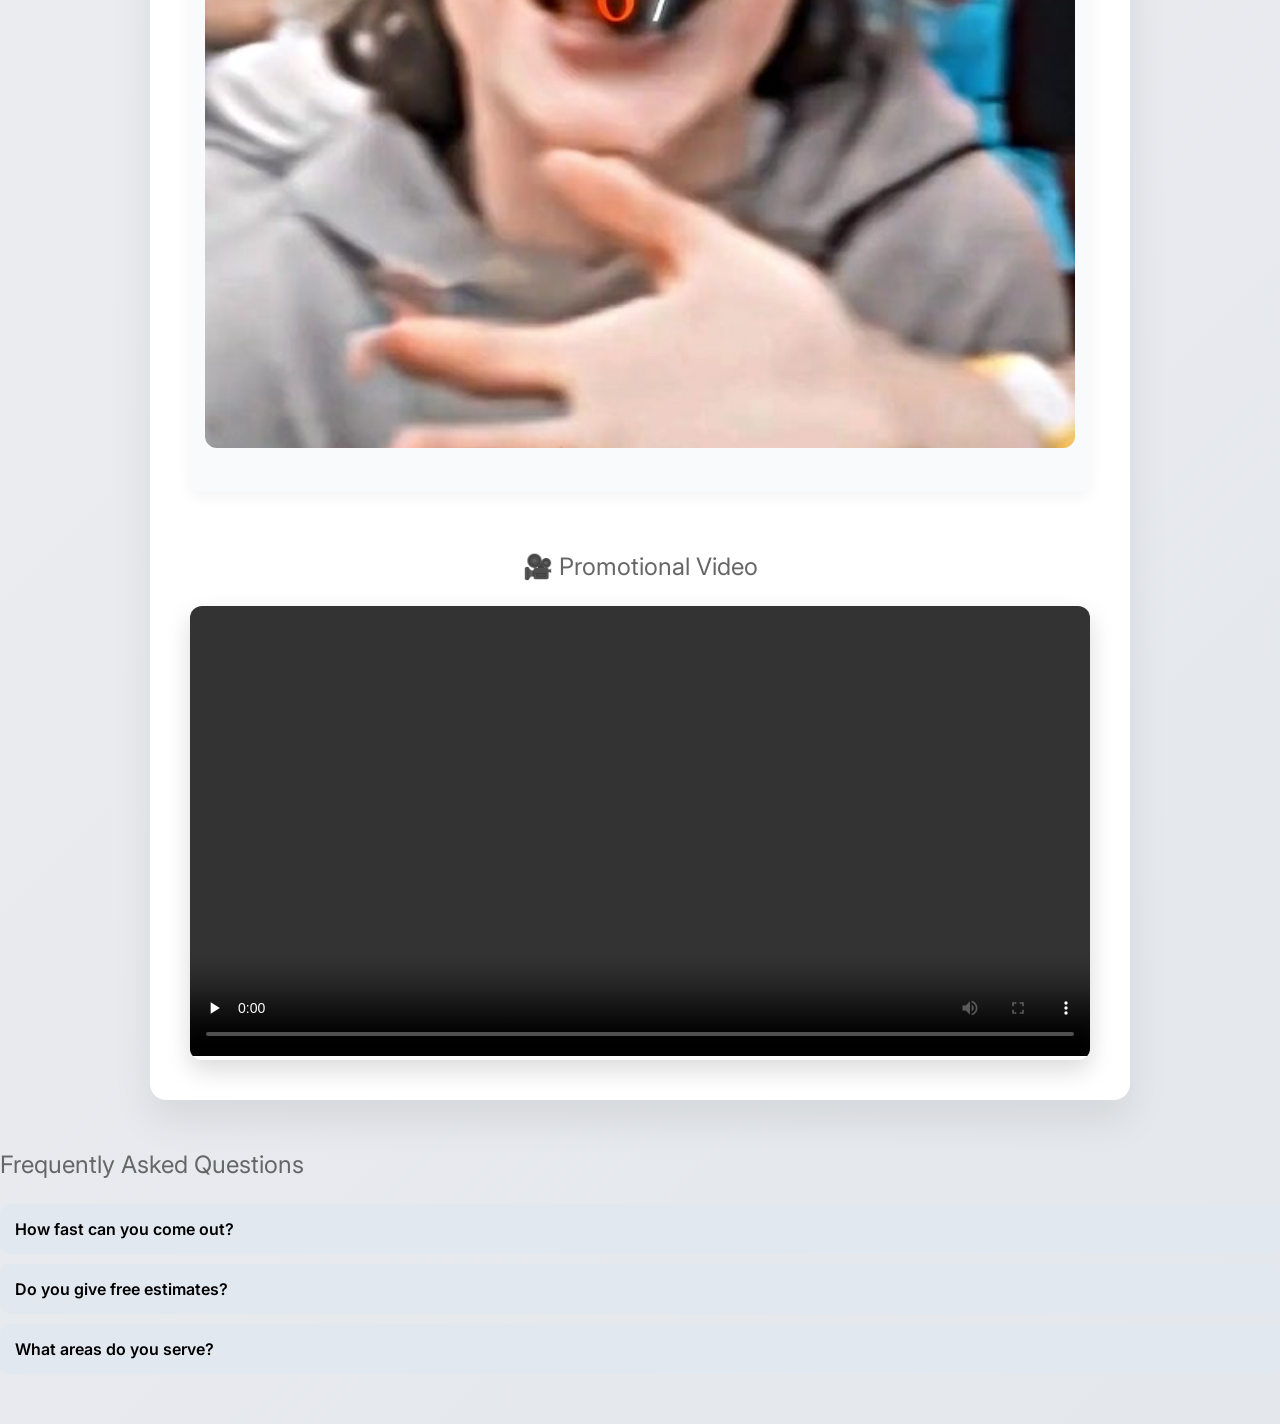
==== commit eaa27dbc: "promotional video auto start fix" ====
--- a/index.html
+++ b/index.html
@@ -297,11 +297,12 @@
 <h2>🎥 Promotional Video</h2>
 
 <div class="video-box">
-<iframe 
-src="imgs/promotional-vid.mp4"
-frameborder="0"
-allowfullscreen>
-</iframe>
+    <video width="100%" controls preload="none">
+        <source src="imgs/promotional-vid.mp4" type="video/mp4">
+        Your browser does not support the video tag.
+    </video>
+</div>
+
 </div>
 </div>
 
